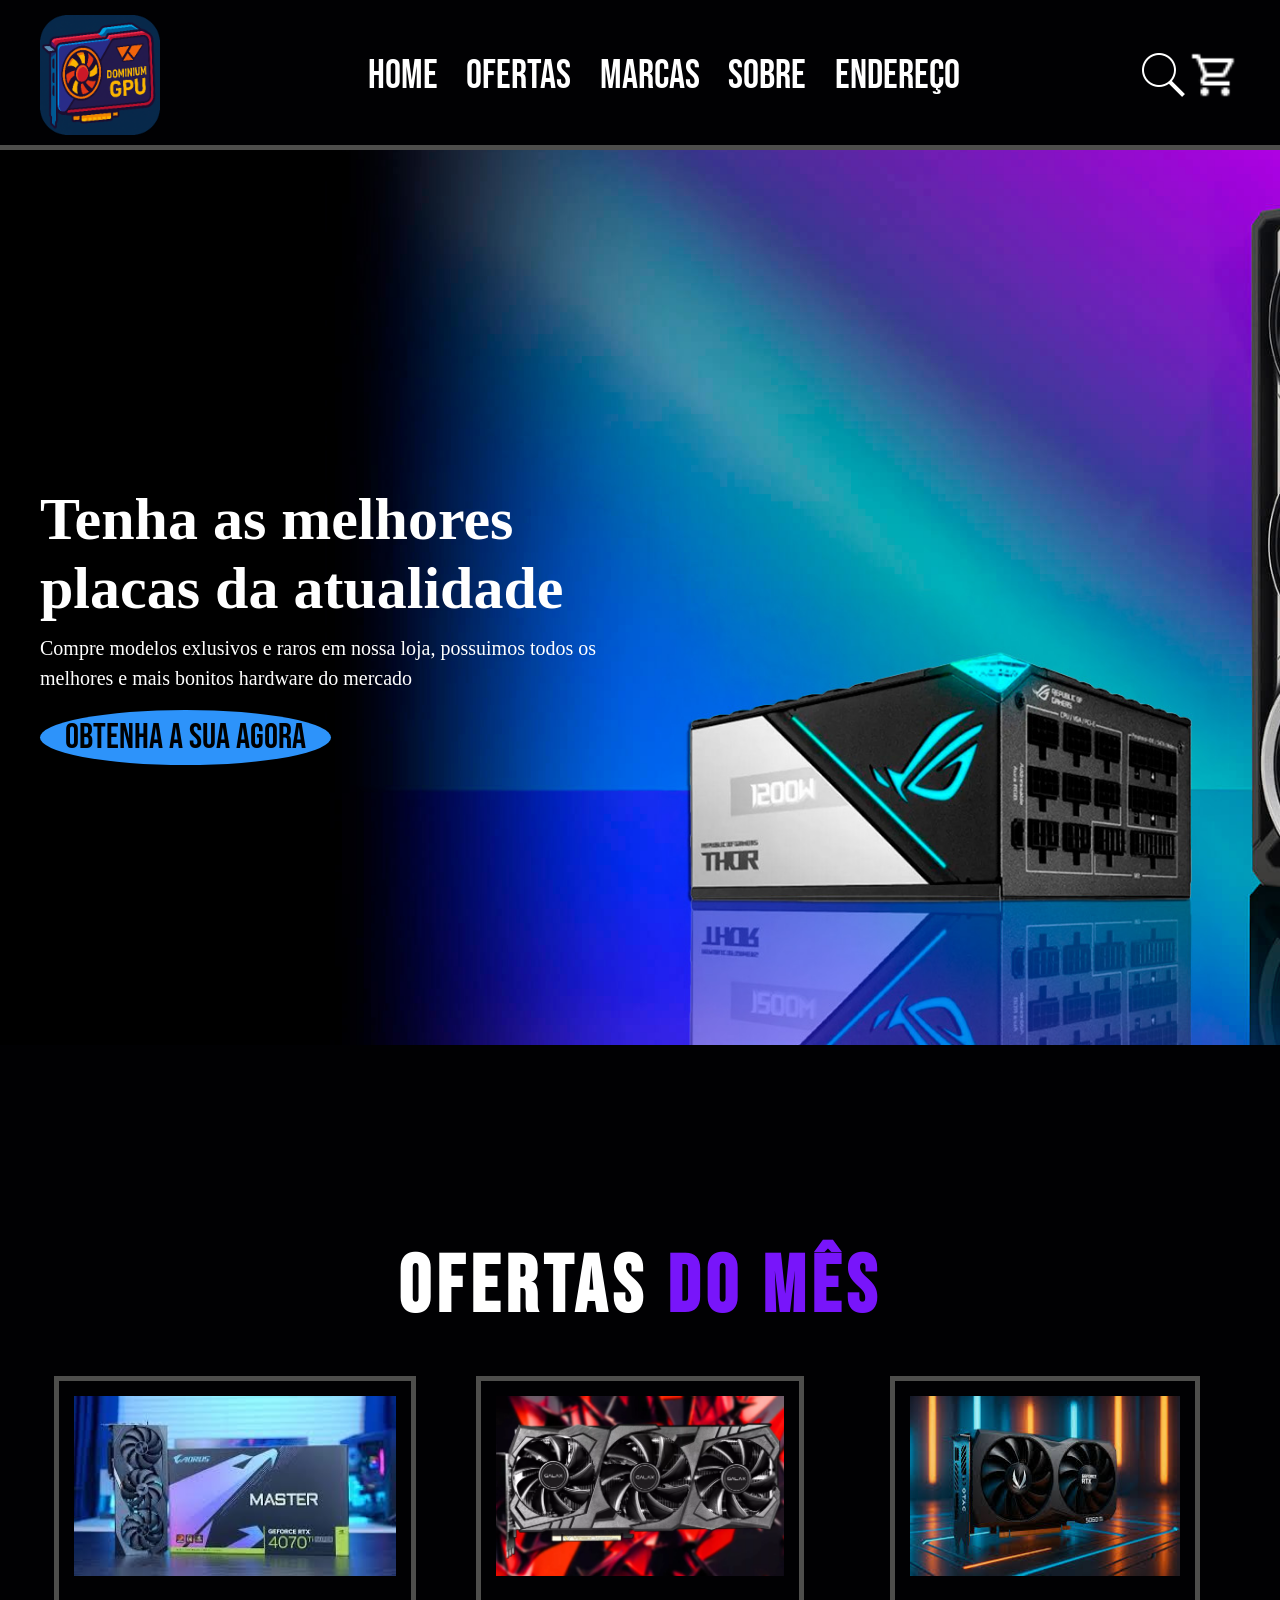
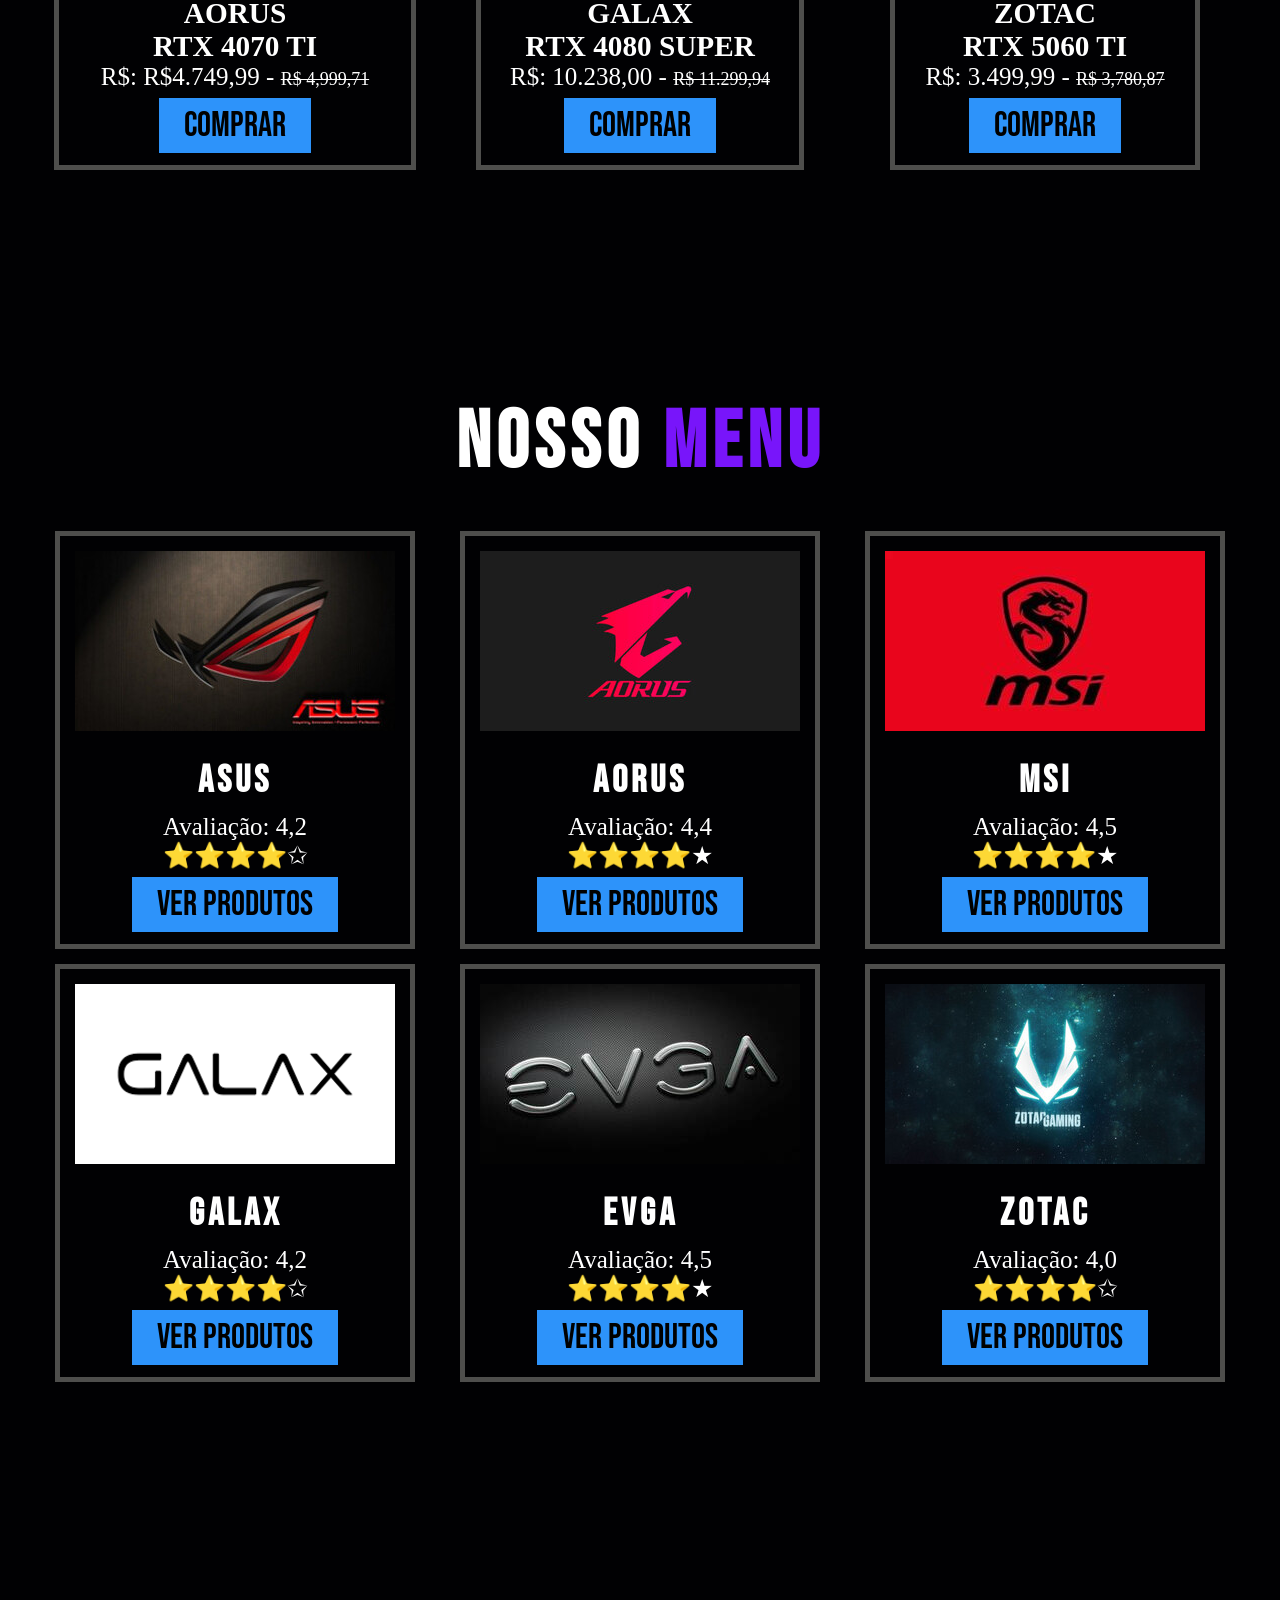
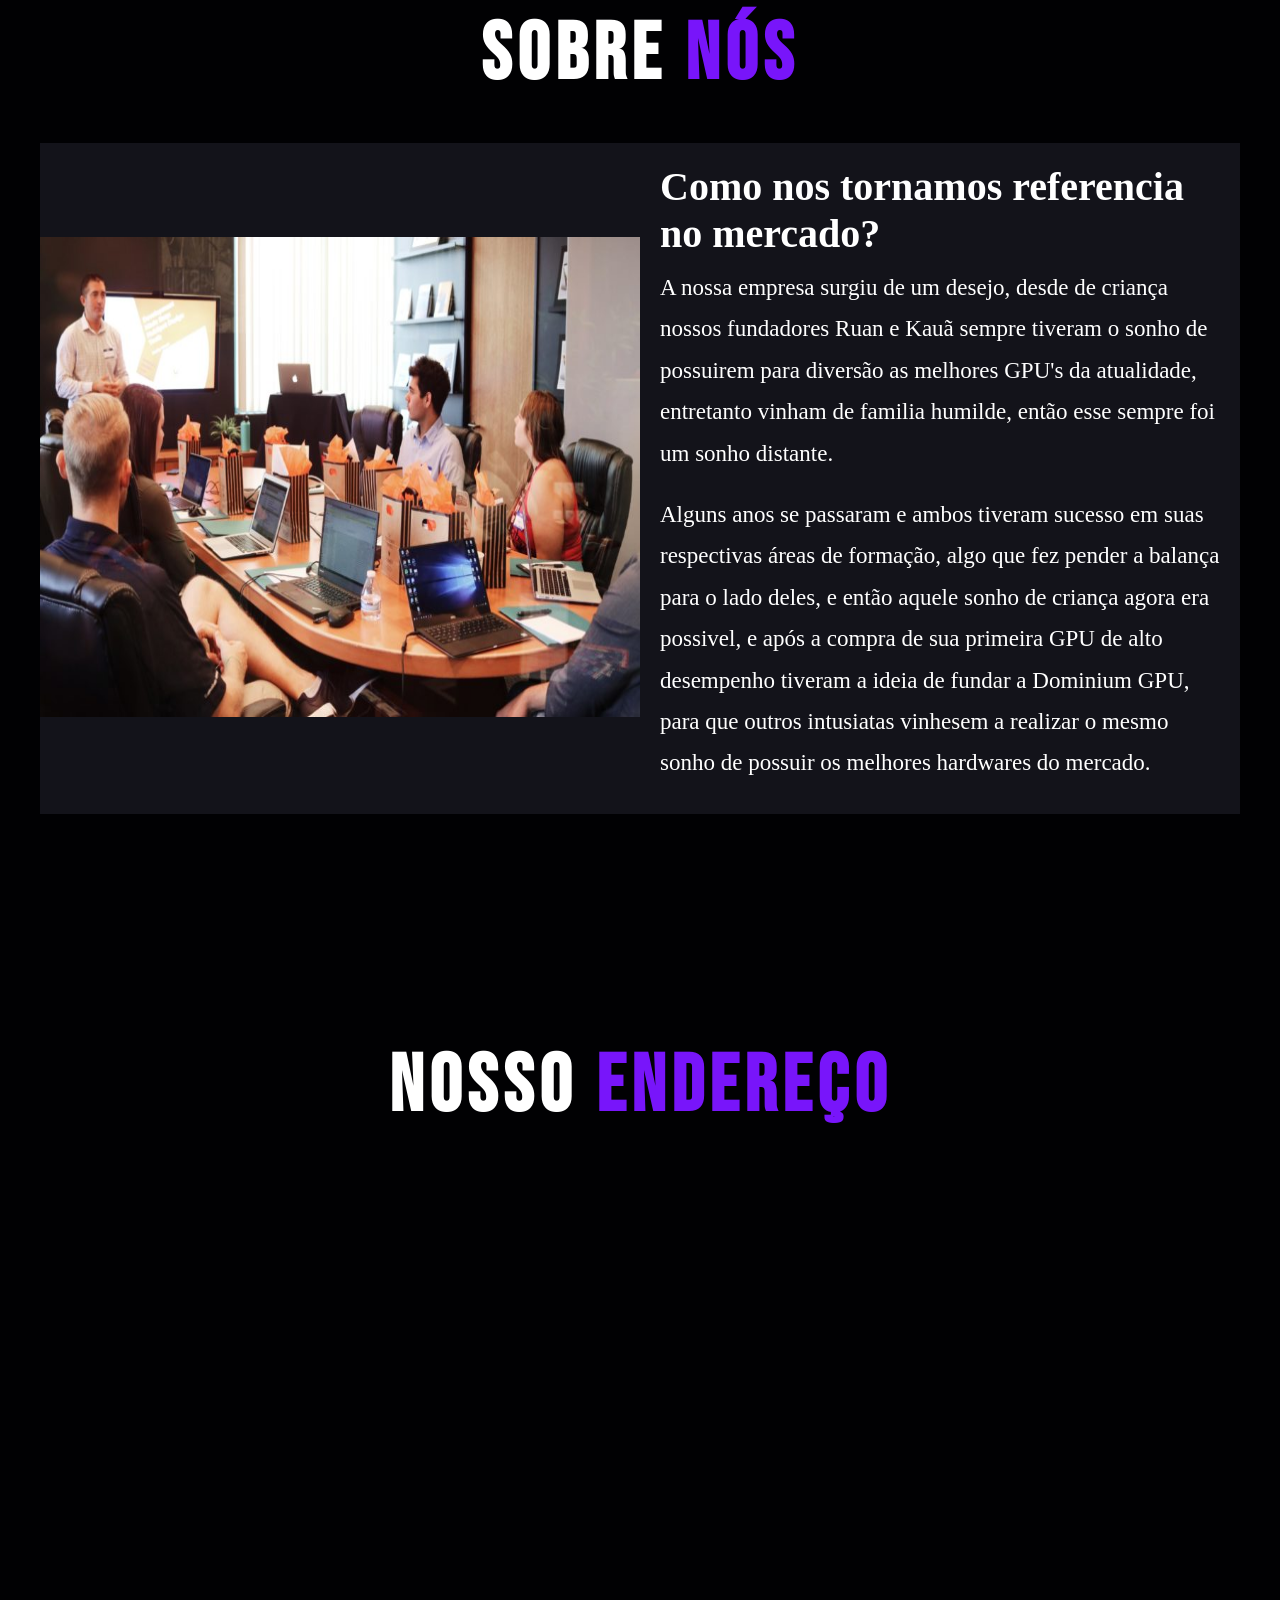
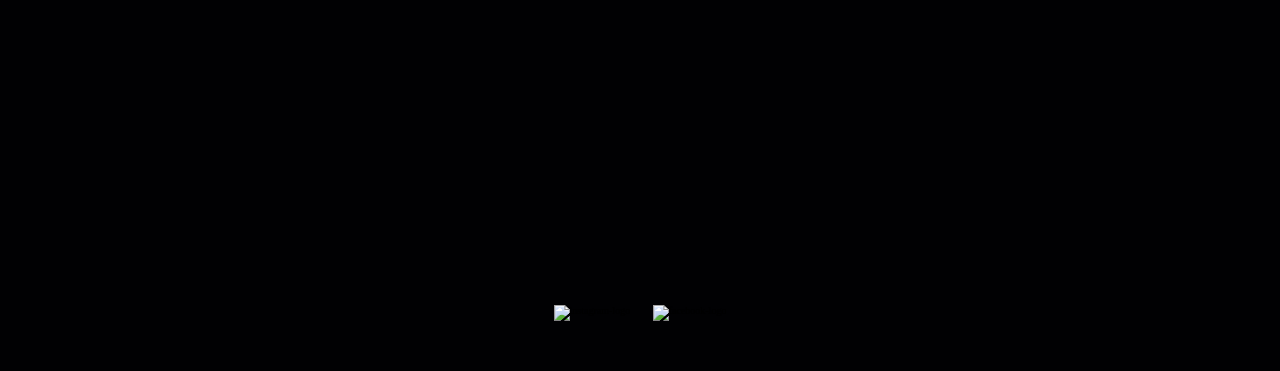
==== index.html @ a66168bb "alteração de index para pag raiz" ====
<!DOCTYPE html>
<html lang="pt-br">
<head>
    <meta charset="UTF-8">
    <meta name="viewport" content="width=device-width, initial-scale=1.0">
    <link rel="shortcut icon" href="logo.icon.png" type="image/x-icon">
    <link rel="preconnect" href="https://fonts.googleapis.com">
    <link rel="preconnect" href="https://fonts.gstatic.com" crossorigin>
    <link href="https://fonts.googleapis.com/css2?family=Bebas+Neue&display=swap" rel="stylesheet">
    <link rel="stylesheet" href="css/style.css">
    <title> Dominium GPU </title>
</head>
<body>
    <header class="header">
        <section>

        <a href="#" class="logo">
            <img src="logo-pag.png" alt="logo">
        </a>

        <nav class="navbarra"> 
            <a href="#">Home</a>
            <a href="#ofertas"> Ofertas</a>
            <a href="#marcas">marcas</a>
            <a href="#about">Sobre</a>
            <a href="#address">Endereço</a>
        </nav>

        <div class="icons">

            <img width="50" height="50" src="lupa.png" alt="cart">
            
            <img width="50" height="50" src="cart.png" alt="cart">

        </div>

        </section>
    </header>

    <div class="home-container">
        <section id="#home">
            <div class="content">
                
                <h3>Tenha as melhores placas da atualidade</h3>
                <p>Compre modelos exlusivos e raros em nossa loja, possuimos todos os melhores e mais bonitos hardware do mercado</p>

                <a href="#" class="btn">OBTENHA A SUA AGORA</a>
                </div>
        
        </section>
    </div>

    <section class="ofertas" id="ofertas">
        <h2 class="title">ofertas<span> do mês</span></h2>

        <div class="box-container">
            <div class="ofertas">
            <img src="css/imagens/Paorus.jpg" alt="">
                <h3>AORUS <p>RTX 4070 TI</p></h3>

                <div class="price">R$: R$4.749,99 - <span> R$ 4,999,71</span> <p></p>
                <a href="#" class="btn-card">Comprar</a>
                </div>
            </div>

            <div class="ofertas">  

            <img src="css/imagens/pgalax-rtx-4080-super-3x.webp" alt="">
                <h3>GALAX<p>RTX 4080 SUPER</p></h3>

                <div class="price">R$: 10.238,00 - <span> R$ 11.299,94</span><p></p>
                <a href="#" class="btn-card"> Comprar</a>
                </div>
            </div>

            <div class="ofertas">

            <img src="css/imagens/p-zotac.jfif" alt="">
                <h3>ZOTAC <p>RTX 5060 TI</p></h3>
                
                <div class="price">R$: 3.499,99 - <span> R$ 3,780,87</span><p></p>
                <a href="#" class="btn-card">Comprar</a>
                </div>
            </div>
        </div>

    </section>

    <section class="menu" id="marcas">
        <h2 class="title"> nosso <span>menu</span></h2>

        <div class="box-container">
            
            <div class="box">

                <img src="css/imagens/asus.jpg" alt="">
                <h3>ASUS</h3>
                
                <div class="stars">Avaliação: 4,2 <p>⭐⭐⭐⭐✩</p>
                <a href="#" class="btn-card">Ver produtos</a>
                </div>

            </div>

         <div class="box">

                <img src="css/imagens/aorus.jpg" alt="">
                <h3>AORUS</h3>
                
                <div class="stars">Avaliação: 4,4 <p>⭐⭐⭐⭐★</p>
                <a href="#" class="btn-card">Ver produtos</a>
                </div>

         </div>

                <div class="box">

                <img src="css/imagens/msi-logo.jpg" alt="">
                <h3>MSI</h3>
                
                <div class="stars">Avaliação: 4,5 <p>⭐⭐⭐⭐★</p>
                <a href="#" class="btn-card">Ver produtos</a>
                </div>

         </div>

         <div class="box">

                <img src="css/imagens/galax.png" alt="">
                <h3>GALAX</h3>
                
                <div class="stars">Avaliação: 4,2 <p>⭐⭐⭐⭐✩</p>
                <a href="#" class="btn-card">Ver produtos</a>
                </div>

         </div>

         <div class="box">

                <img src="css/imagens/evga-logo.jpeg" alt="">
                <h3>EVGA</h3>
                
                <div class="stars">Avaliação: 4,5 <p>⭐⭐⭐⭐★</p>
                <a href="#" class="btn-card">Ver produtos</a>
                </div>

         </div>
        <div class="box-container">
         <div class="box">

                <img src="css/imagens/zotac.jpg" alt="">
                <h3>ZOTAC</h3>
                
                <div class="stars">Avaliação: 4,0 <p>⭐⭐⭐⭐✩</p>
                <a href="#" class="btn-card">Ver produtos</a>
                </div>

         </div>
        
        </div>

        
    </section>

    <section class="about" id="about">
        <h2 class="title">SOBRE <span>NÓS</span></h2>
        <div class="row"> 
            <div class="conteiner-image"> <img src="about.jpg" alt="sobre-nós"></div>
        
            <div class="content">
                <h3> Como nos tornamos referencia no mercado?</h3>
                <P> A nossa empresa surgiu de um desejo, desde de criança nossos fundadores Ruan e Kauã sempre tiveram o sonho de possuirem para diversão as melhores GPU's da atualidade, entretanto vinham de familia humilde, então esse sempre foi um sonho distante.</P>
                <P>Alguns anos se passaram e ambos tiveram sucesso em suas respectivas áreas de formação, algo que fez pender a balança para o lado deles, e então aquele sonho de criança agora era possivel, e após a compra de sua primeira GPU de alto desempenho tiveram a ideia de fundar a Dominium GPU, para que outros intusiatas vinhesem a realizar o mesmo sonho de possuir os melhores hardwares do mercado.</P>
            </div>

        </div>
    </section>

    <section class="address" id="address">
        <h2 class="title">Nosso <span>Endereço</span> </h2>

        <iframe src="https://www.google.com/maps/embed?pb=!1m14!1m12!1m3!1d347.6005454768594!2d-35.90349257700434!3d-7.24398582439372!2m3!1f0!2f0!3f0!3m2!1i1024!2i768!4f13.1!5e0!3m2!1sen!2sbr!4v1760212065466!5m2!1sen!2sbr" width="800" height="650" style="border:0;" allowfullscreen="" loading="lazy" referrerpolicy="no-referrer-when-downgrade"></iframe>

    </section>

    <section class="footer">
        <div class="share">
            <img width="54" height="54" src="https://img.icons8.com/3d-fluency/94/instagram-logo.png" alt="instagram-logo"/>

            <img width="54" height="54" src="https://img.icons8.com/3d-fluency/94/facebook-logo.png" alt="facebook-logo"/>

        </div>

    </section>
</body>
</html>
---- css/style.css ----
:root {
    --main-color: #2d93fa;
    --black: #13131A;
    --bg: #010103;
    --purple: rgb(120, 21, 250);
    --border: 0.5rem solid rgba(255,255,244,0.3);
    font-size: 10px;
    }

* {
    margin: 0;
    padding: 0;
    outline: none;
    border: none;
    text-decoration: none;
    text-transform: initial;
    transition: 0.2s linear;
  }

  body {
    background-color: var(--bg);
    padding-top: 145px;

  }

  section {
    padding: 3rem 2rem;
    margin: 0 auto;
    max-width: 1200px;
  }
  
  .logo img{
   width: 80%;
   height: auto;
  }

  .logo img:hover {
    width: 100%;
  }

  .header{
    position: fixed;
    top: 0;
    left: 0;
    right: 0;
    z-index: 99;
    height: 145px;
    border-bottom: var(--border);
    background-color: var(--bg);
  }

  .header section {
    display: flex;
    align-items: center;
    justify-content: space-between;
    padding-top: 1.5rem;
    padding-bottom: 1.5rem;

  }

.navbarra a {
    margin: 0 1.3rem;
    font-size: 4rem;
    color: #fff;
    font-family: "Bebas Neue", sans-serif;
}

.navbarra a:hover{
    color: var(--main-color);
    border-bottom: 0.5rem solid var(--main-color);
    padding-bottom: 0.1rem;
    font-size: 4.5rem;
}

.icons img:hover {
    margin: 1rem;
    cursor: pointer;
}

.icons img:hover {
    width: 60px;
    height: 60px;
}

.btn {
    background-color: var(--main-color);
    color: #000000;
    padding: 0.6rem 2.5rem;
    font-size: 3.5rem;
    cursor: pointer;
    margin-top: 0.7rem;
    display: inline-block;
    font-family: "Bebas Neue", sans-serif;
    border-radius: 50%;
    animation: pulse 2s infinite ease-in-out;
}

@keyframes pulse {
  0% {
    transform: scale(1);
  }
  70% {
    transform: scale(1.1);
  }
  120% {
    transform: scale(1);
  }
}

.btn-card {
    background-color: var(--main-color);
    color: #000000;
    padding: 0.6rem 2.5rem;
    font-size: 3.5rem;
    cursor: pointer;
    margin-top: 0.7rem;
    margin-bottom: 1.2rem;
    display: inline-block;
    font-family: "Bebas Neue", sans-serif;
}



.btn-card:hover{
  letter-spacing: 0.5rem;
}

.home-container{
    background: url("./imagens/5090-rog.jpg");
    height: 100vh;
    background-position: center;
    background-size: cover;
}

.home-container section{
  display: flex;
  align-items: center;
  min-height: 100vh;
  
}

.content {
  max-width: 60rem;
}

.content h3 { 
  color: #fff;
  font-size: 6rem;
 
}

.content p {
  color: #fff;
  font-size: 2rem;
  line-height: 1.5;
  padding: 1rem 0;
}

.title {
  
padding-top: 145px;
  font-size: 8rem;
  color: #fff;
  text-align: center;
  text-transform: uppercase;
  margin-bottom: 4rem;
  margin-top: 2rem;
  font-family: "Bebas Neue", sans-serif;
  letter-spacing: 0.6rem;
}

.title span {
  color: var(--purple);
  text-transform: uppercase;
  font-family: "Bebas Neue", sans-serif;
}

.about .row{
  display: flex;
  align-items: center;
  background-color: var(--black);
  gap: 1,5rem;
}

.about img {
  width: 600px;
  height: 480px;
}

.about .row .content{
  padding: 2rem;
}

.about .row .content h3{ 
  font-size: 4rem;
  color: #fff;
}

.about .row .content p{ 
  font-size: 2.3rem;
  color: #fff;
  padding: 1rem 0;
  line-height: 1.8;
}

.menu .box-container {
  display: grid;
  grid-template-columns: repeat(auto-fit, minmax(30rem, 1fr ));
  gap: 1.5rem;
}

.menu .box-container .box {
  height: 18rem;
  width: 120;
  object-fit: contain;
  height: auto;
  display: block;
  margin: 0 auto;
  border: var(--border);
  text-align: center;
  cursor: pointer;
}

.menu .box-container .box:hover {
  background-color: var(--purple)
}

.menu .box-container .box img {
  height: 18rem;
  margin: 1.5rem;

}

.menu .box-container .box h3 {
  color: #fff;
  font-size: 3.8rem;
  padding: 1rem 0;
  font-family: "Bebas Neue", sans-serif;
  letter-spacing: 0.4rem;
}

.menu .box-container .box .stars { 
  color: #fff;
  font-size: 2.5rem ; 
}

.ofertas .box-container {
  display: grid;
  grid-template-columns: repeat(auto-fit, minmax(30rem, 1fr ));
  gap: 1.5rem;
}

.ofertas .box-container .ofertas {
  height: 18rem;
  width: 120;
  object-fit: contain;
  height: auto;
  display: block;
  margin: 0 auto;
  border: var(--border);
  text-align: center;
  color: #fff;
  font-size: 2.5rem ;
  cursor: pointer;
}

.ofertas .box-container .ofertas:hover{
  background-color: var(--purple);
}

.ofertas .box-container .ofertas img {
  height: 18rem;
  margin: 1.5rem;
}

.ofertas .box-container .price {
   color: #fff;
  font-size: 2.5rem ; 
}

.ofertas .box-container .price span {
  font-size: 1.8rem ;
  text-decoration: line-through;
  font-weight:lighter ;
}

.address {
  display: flex;
  align-items: center;
  flex-direction: column;
}

.footer {
   text-align: center;
   align-items: center;
}

.footer .share {
  padding: 1rem;
}

.footer .share img {
  margin: 0.3;
  border: radius 50%;
  padding: 1rem;
}

.footer .share img:hover {
    cursor: pointer;
    background-color: var(--purple);
}
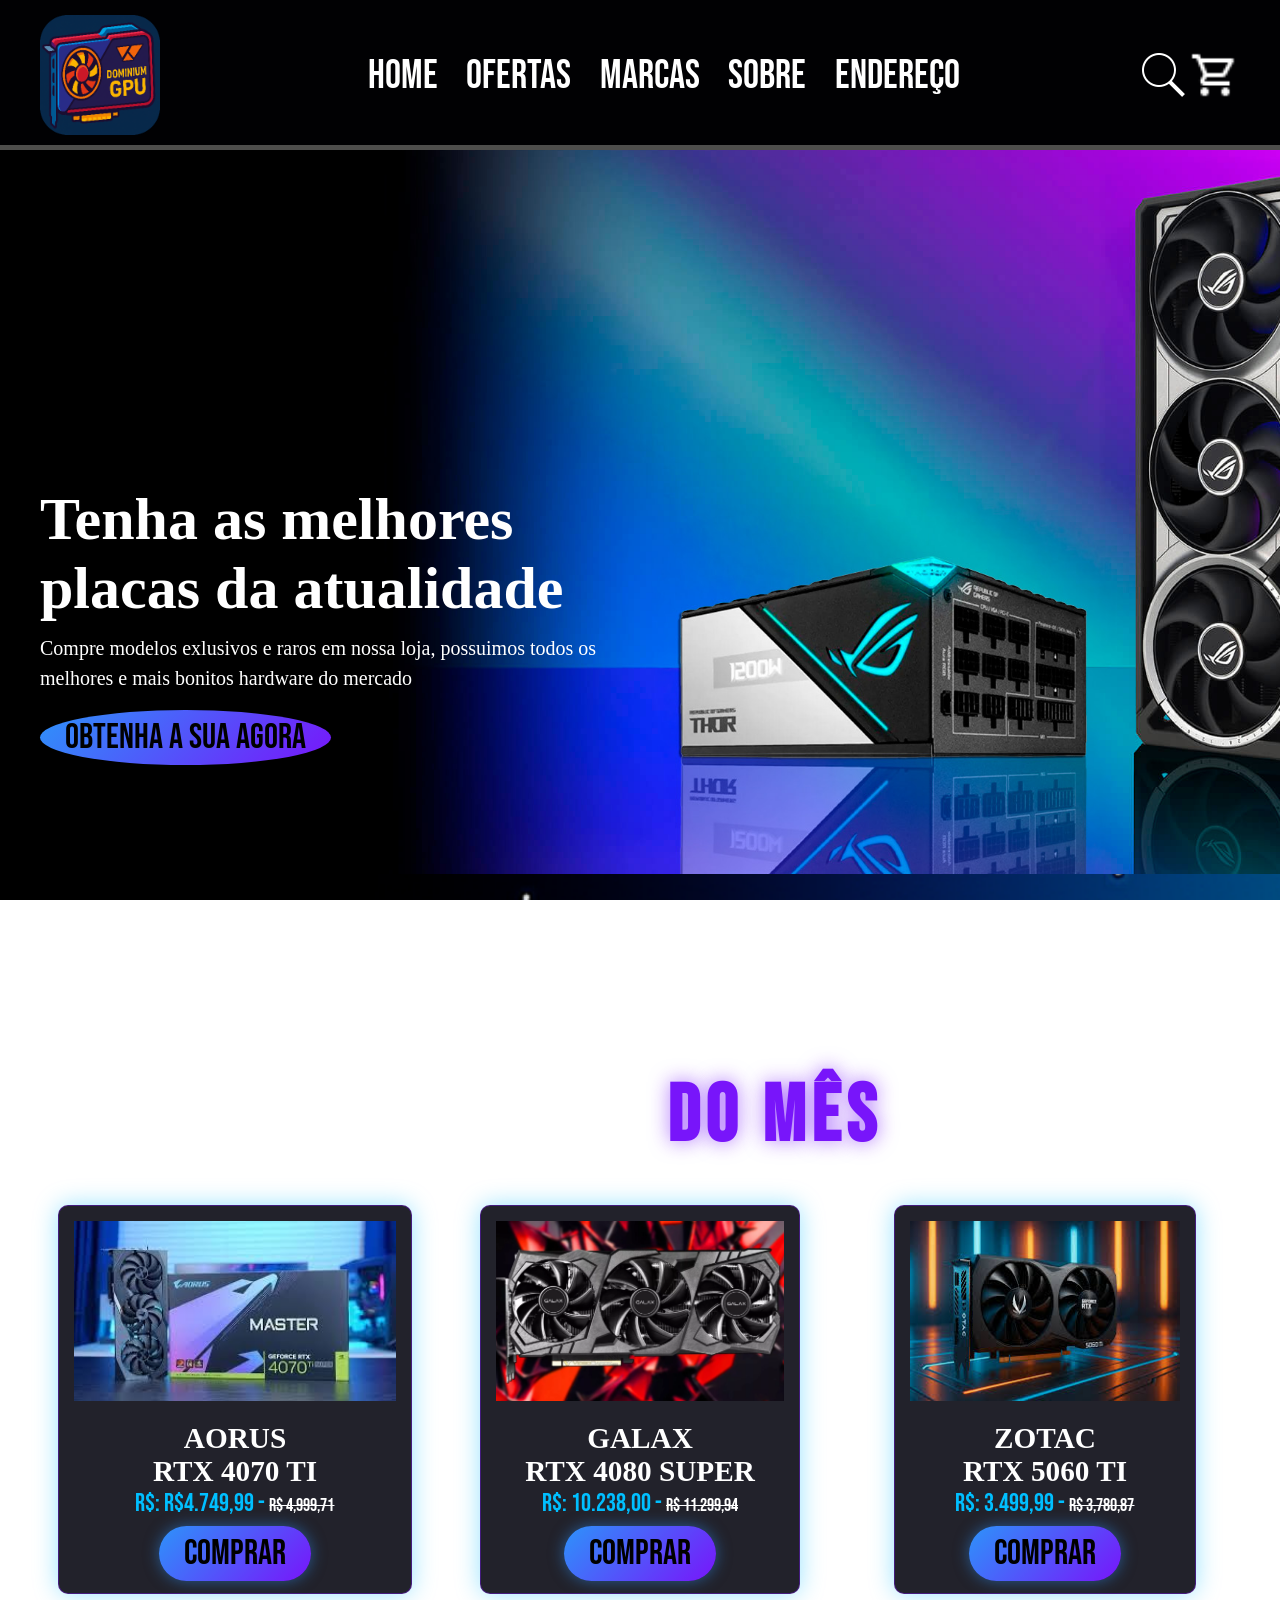
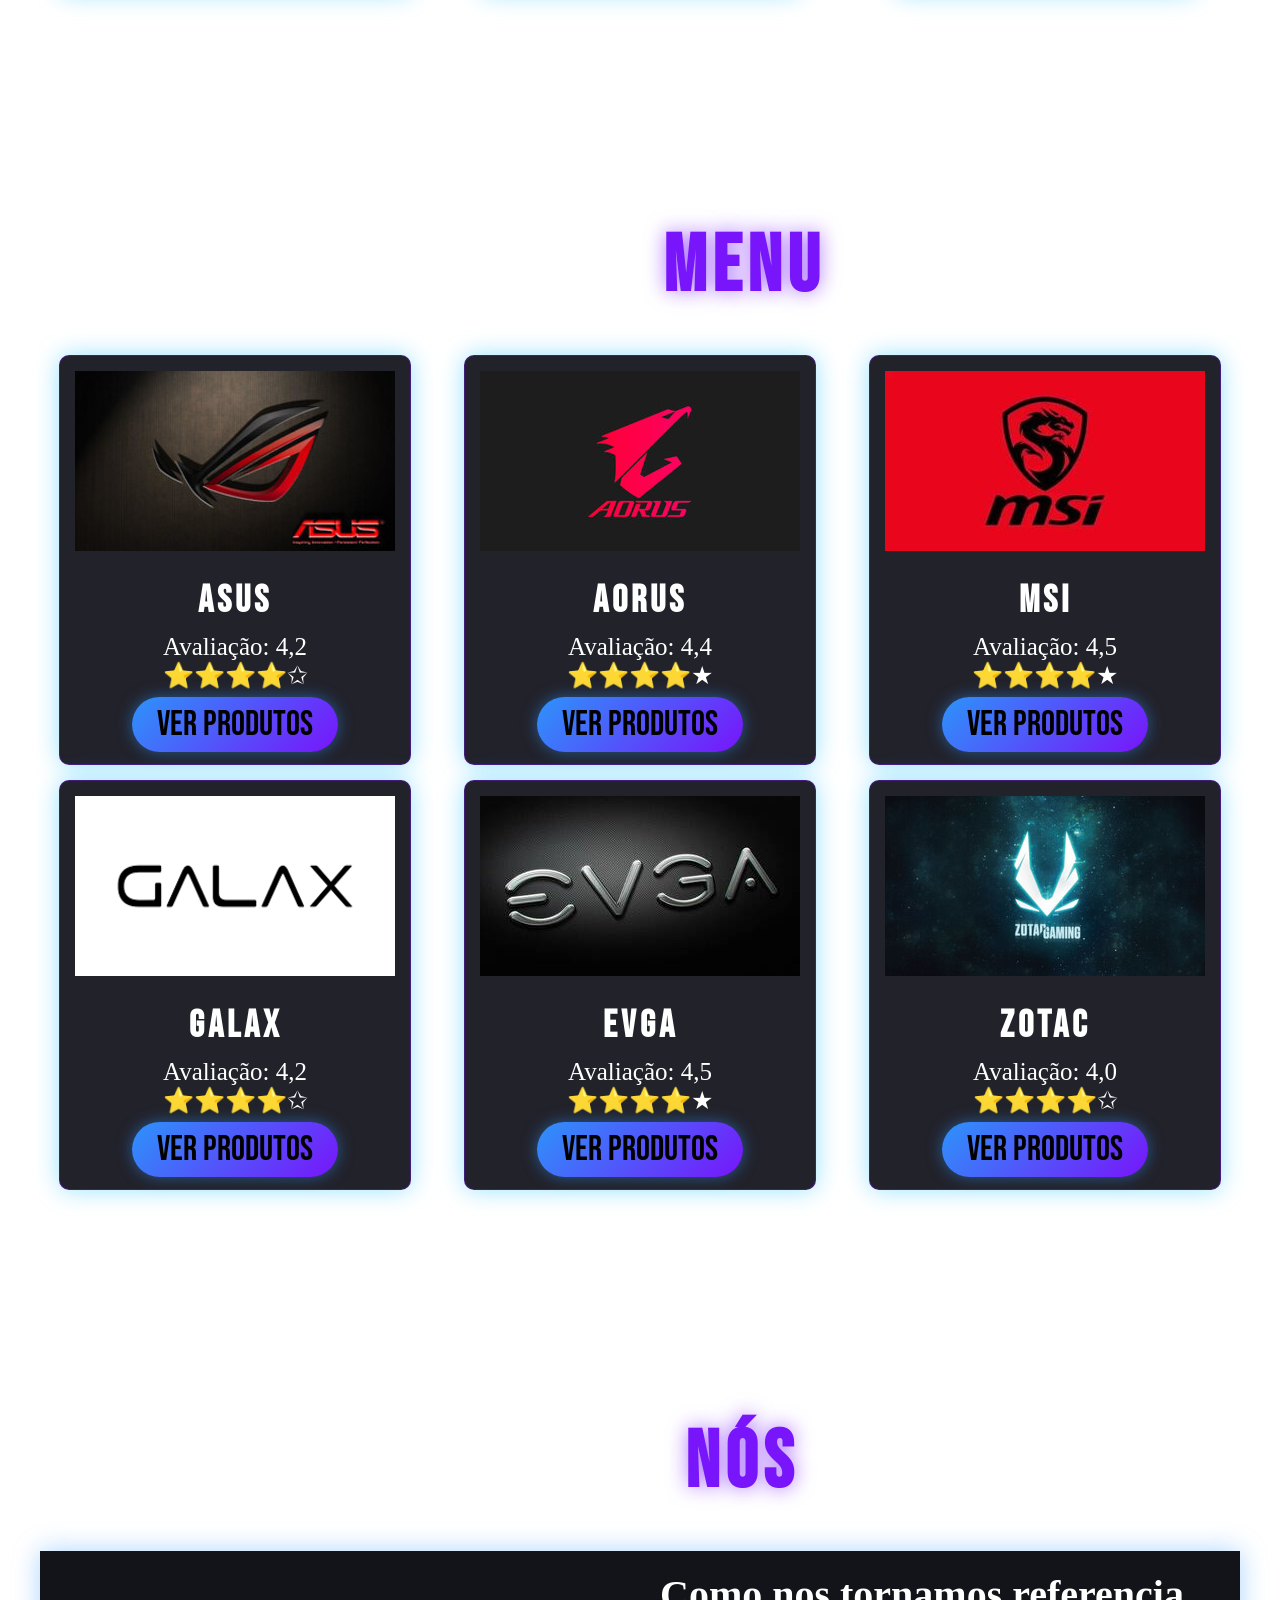
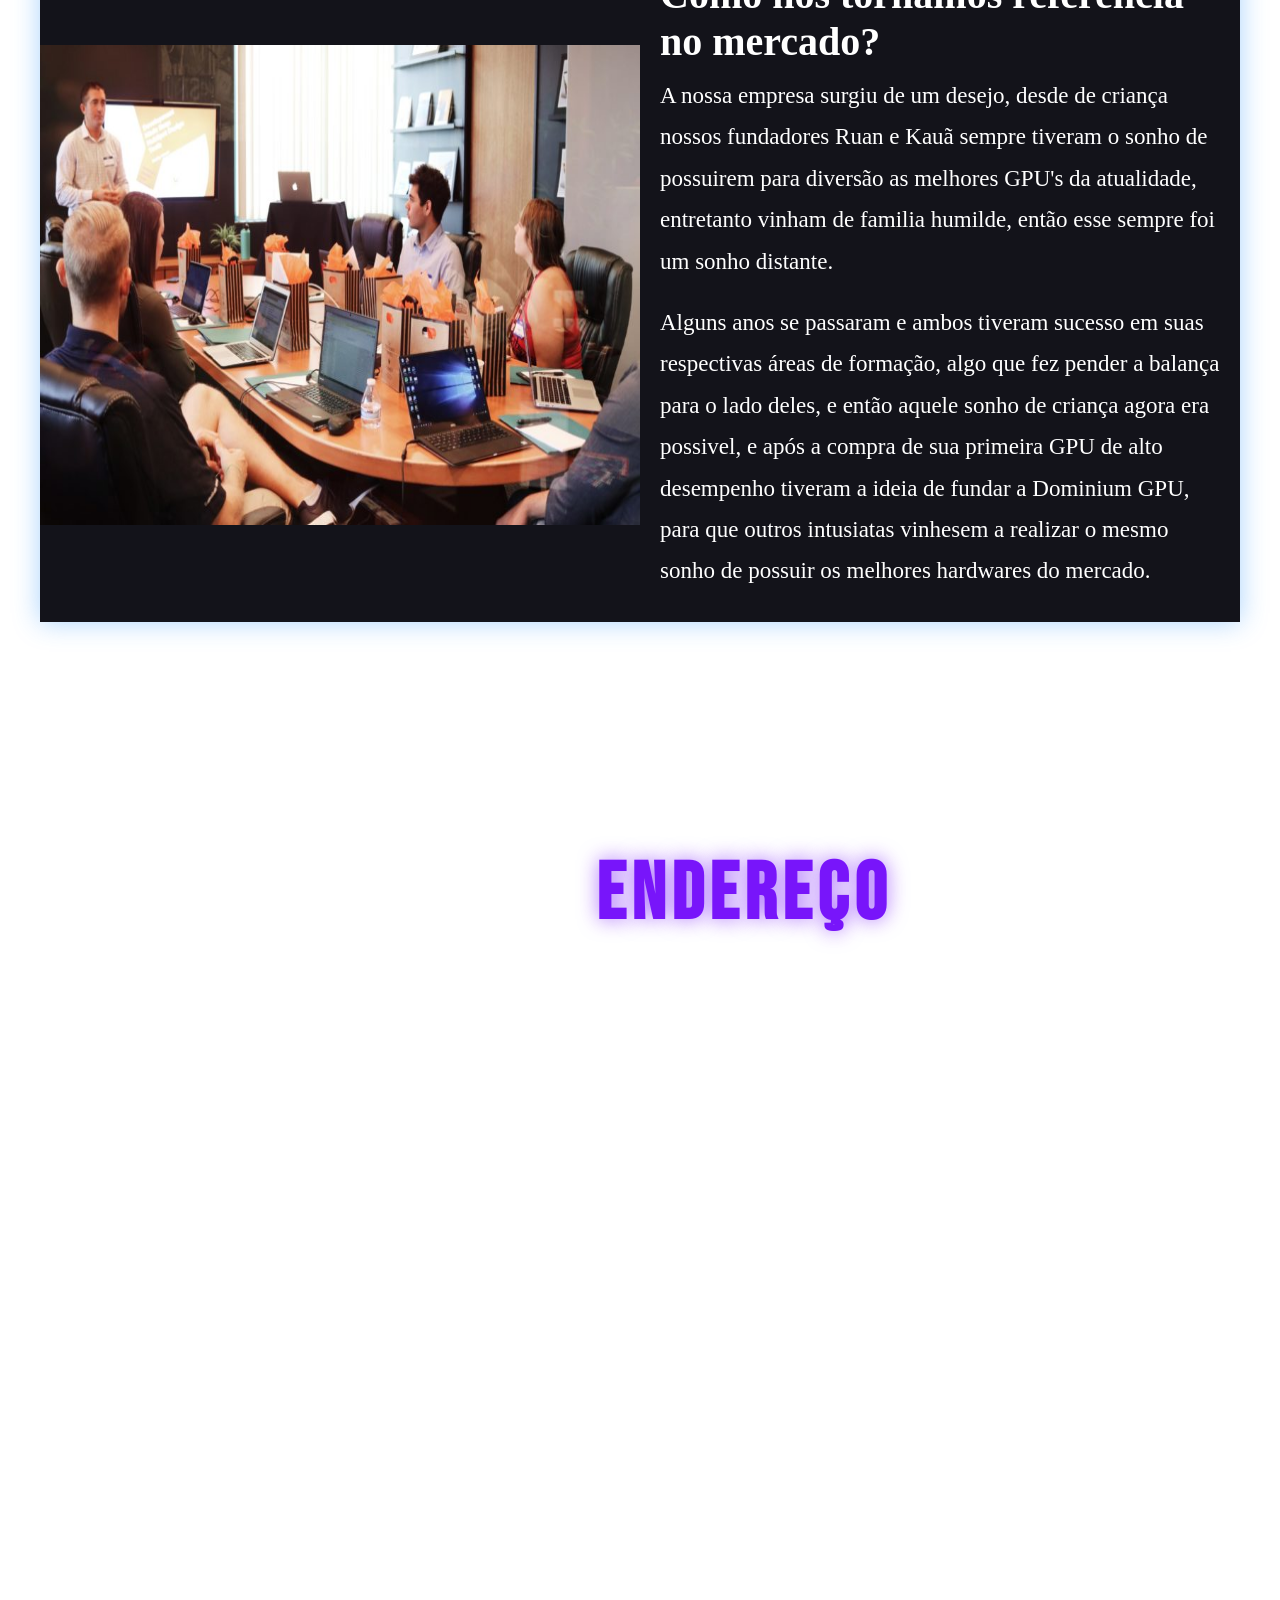
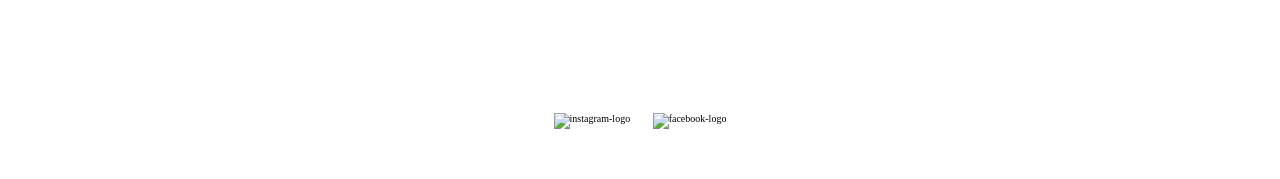
==== commit 14e4f7f1: "melhoria no designer Atualização e melhorias no designer do site, suavização de cores, adicionado mo" ====
--- a/index.html
+++ b/index.html
@@ -11,6 +11,7 @@
     <title> Dominium GPU </title>
 </head>
 <body>
+
     <header class="header">
         <section>
 
@@ -28,9 +29,9 @@
 
         <div class="icons">
 
-            <img width="50" height="50" src="lupa.png" alt="cart">
+            <img width="50" height="50" src="lupa.png" alt="Lupa">
             
-            <img width="50" height="50" src="cart.png" alt="cart">
+            <img width="50" height="50" src="cart.png" alt="Carrinho">
 
         </div>
 
@@ -55,31 +56,31 @@
 
         <div class="box-container">
             <div class="ofertas">
-            <img src="css/imagens/Paorus.jpg" alt="">
+            <img src="css/imagens/Paorus.jpg" alt="Placa de video RTX AORUS 4070 TI">
                 <h3>AORUS <p>RTX 4070 TI</p></h3>
 
                 <div class="price">R$: R$4.749,99 - <span> R$ 4,999,71</span> <p></p>
-                <a href="#" class="btn-card">Comprar</a>
+                <a href="" class="btn-card">Comprar</a>
                 </div>
             </div>
 
             <div class="ofertas">  
 
-            <img src="css/imagens/pgalax-rtx-4080-super-3x.webp" alt="">
+            <img src="css/imagens/pgalax-rtx-4080-super-3x.webp" alt="Placa de video RTX GALAX 4080 SUPER">
                 <h3>GALAX<p>RTX 4080 SUPER</p></h3>
 
                 <div class="price">R$: 10.238,00 - <span> R$ 11.299,94</span><p></p>
-                <a href="#" class="btn-card"> Comprar</a>
+                <a href="" class="btn-card"> Comprar</a>
                 </div>
             </div>
 
             <div class="ofertas">
 
-            <img src="css/imagens/p-zotac.jfif" alt="">
+            <img src="css/imagens/p-zotac.jfif" alt="Placa de video ZOTAC RTX 5060 TI">
                 <h3>ZOTAC <p>RTX 5060 TI</p></h3>
                 
                 <div class="price">R$: 3.499,99 - <span> R$ 3,780,87</span><p></p>
-                <a href="#" class="btn-card">Comprar</a>
+                <a href="" class="btn-card">Comprar</a>
                 </div>
             </div>
         </div>
@@ -93,66 +94,66 @@
             
             <div class="box">
 
-                <img src="css/imagens/asus.jpg" alt="">
+                <img src="css/imagens/asus.jpg" alt="Imagem da Marca ASUS">
                 <h3>ASUS</h3>
                 
                 <div class="stars">Avaliação: 4,2 <p>⭐⭐⭐⭐✩</p>
-                <a href="#" class="btn-card">Ver produtos</a>
+                <a href="" class="btn-card">Ver produtos</a>
                 </div>
 
             </div>
 
          <div class="box">
 
-                <img src="css/imagens/aorus.jpg" alt="">
+                <img src="css/imagens/aorus.jpg" alt="Imagem da Marca AORUS">
                 <h3>AORUS</h3>
                 
                 <div class="stars">Avaliação: 4,4 <p>⭐⭐⭐⭐★</p>
-                <a href="#" class="btn-card">Ver produtos</a>
+                <a href="" class="btn-card">Ver produtos</a>
                 </div>
 
          </div>
 
                 <div class="box">
 
-                <img src="css/imagens/msi-logo.jpg" alt="">
+                <img src="css/imagens/msi-logo.jpg" alt="Imagem da Marca MSI">
                 <h3>MSI</h3>
                 
                 <div class="stars">Avaliação: 4,5 <p>⭐⭐⭐⭐★</p>
-                <a href="#" class="btn-card">Ver produtos</a>
+                <a href="" class="btn-card">Ver produtos</a>
                 </div>
 
          </div>
 
          <div class="box">
 
-                <img src="css/imagens/galax.png" alt="">
+                <img src="css/imagens/galax.png" alt="Imagem da Marca GALAX">
                 <h3>GALAX</h3>
                 
                 <div class="stars">Avaliação: 4,2 <p>⭐⭐⭐⭐✩</p>
-                <a href="#" class="btn-card">Ver produtos</a>
+                <a href="" class="btn-card">Ver produtos</a>
                 </div>
 
          </div>
 
          <div class="box">
 
-                <img src="css/imagens/evga-logo.jpeg" alt="">
+                <img src="css/imagens/evga-logo.jpeg" alt="Imagem da Marca EVGA">
                 <h3>EVGA</h3>
                 
                 <div class="stars">Avaliação: 4,5 <p>⭐⭐⭐⭐★</p>
-                <a href="#" class="btn-card">Ver produtos</a>
+                <a href="" class="btn-card">Ver produtos</a>
                 </div>
 
          </div>
         <div class="box-container">
          <div class="box">
 
-                <img src="css/imagens/zotac.jpg" alt="">
+                <img src="css/imagens/zotac.jpg" alt="Imagem da Marca ZOTAC">
                 <h3>ZOTAC</h3>
                 
                 <div class="stars">Avaliação: 4,0 <p>⭐⭐⭐⭐✩</p>
-                <a href="#" class="btn-card">Ver produtos</a>
+                <a href="" class="btn-card">Ver produtos</a>
                 </div>
 
          </div>
--- a/css/style.css
+++ b/css/style.css
@@ -18,9 +18,14 @@
   }
 
   body {
-    background-color: var(--bg);
-    padding-top: 145px;
-
+  background-image: url(imagens/Galaxia\ backg.png);
+  background-repeat: no-repeat;
+  background-size: cover;
+  background-position: center center;
+  background-attachment: fixed;
+  padding-top: 145px;
+  position: relative;
+  overflow-x: hidden;
   }
 
   section {
@@ -65,7 +70,7 @@
     font-family: "Bebas Neue", sans-serif;
 }
 
-.navbarra a:hover{
+.navbarra a:hover {
     color: var(--main-color);
     border-bottom: 0.5rem solid var(--main-color);
     padding-bottom: 0.1rem;
@@ -83,7 +88,7 @@
 }
 
 .btn {
-    background-color: var(--main-color);
+    background: linear-gradient(135deg, var(--main-color), var(--purple));
     color: #000000;
     padding: 0.6rem 2.5rem;
     font-size: 3.5rem;
@@ -92,7 +97,7 @@
     display: inline-block;
     font-family: "Bebas Neue", sans-serif;
     border-radius: 50%;
-    animation: pulse 2s infinite ease-in-out;
+    animation: pulse 2s infinite ease-in-out
 }
 
 @keyframes pulse {
@@ -108,7 +113,6 @@
 }
 
 .btn-card {
-    background-color: var(--main-color);
     color: #000000;
     padding: 0.6rem 2.5rem;
     font-size: 3.5rem;
@@ -117,26 +121,35 @@
     margin-bottom: 1.2rem;
     display: inline-block;
     font-family: "Bebas Neue", sans-serif;
-}
-
-
-
-.btn-card:hover{
-  letter-spacing: 0.5rem;
-}
-
-.home-container{
-    background: url("./imagens/5090-rog.jpg");
-    height: 100vh;
+    background: linear-gradient(135deg, var(--main-color), var(--purple));
+    border-radius: 3rem;
+    box-shadow: 0 0 15px rgba(45,147,250,0.5); 
+    transition: all 0.3s ease;
+}
+
+
+
+.btn-card:hover {
+  letter-spacing: 0.2rem;
+}
+
+.home-container {
+    background: url("./imagens/5090-rog.jpg") center/cover no-repeat;
+    height: 81vh;
     background-position: center;
     background-size: cover;
-}
-
-.home-container section{
+    animation: zoomIn 6s ease-in-out infinite alternate;
+}
+
+@keyframes zoomIn {
+  from { background-size: 100%; }
+  to { background-size: 110%; }
+}
+
+.home-container section {
   display: flex;
   align-items: center;
   min-height: 100vh;
-  
 }
 
 .content {
@@ -157,7 +170,6 @@
 }
 
 .title {
-  
 padding-top: 145px;
   font-size: 8rem;
   color: #fff;
@@ -173,13 +185,15 @@
   color: var(--purple);
   text-transform: uppercase;
   font-family: "Bebas Neue", sans-serif;
-}
-
-.about .row{
+  text-shadow: 0 0 20px rgba(120,21,250,0.6);
+}
+
+.about .row {
   display: flex;
   align-items: center;
   background-color: var(--black);
   gap: 1,5rem;
+  box-shadow: 0 0 25px rgba(45,147,250,0.4);
 }
 
 .about img {
@@ -187,16 +201,16 @@
   height: 480px;
 }
 
-.about .row .content{
+.about .row .content {
   padding: 2rem;
 }
 
-.about .row .content h3{ 
+.about .row .content h3 { 
   font-size: 4rem;
   color: #fff;
 }
 
-.about .row .content p{ 
+.about .row .content p { 
   font-size: 2.3rem;
   color: #fff;
   padding: 1rem 0;
@@ -216,13 +230,19 @@
   height: auto;
   display: block;
   margin: 0 auto;
-  border: var(--border);
   text-align: center;
   cursor: pointer;
+  background: rgba(10,10,20,0.9);        
+  border: 1px solid rgba(120,21,250,0.4); 
+  box-shadow: 0 0 25px rgba(1, 187, 255, 0.4);
+  border-radius: 1rem;                     
+  transition: all 0.4s ease;
 }
 
 .menu .box-container .box:hover {
-  background-color: var(--purple)
+  background: rgba(30,10,50,0.95);
+  transform: translateY(-10px) scale(1.05);
+  box-shadow: 0 0 40px rgba(120,21,250,0.6); 
 }
 
 .menu .box-container .box img {
@@ -257,15 +277,21 @@
   height: auto;
   display: block;
   margin: 0 auto;
-  border: var(--border);
   text-align: center;
   color: #fff;
   font-size: 2.5rem ;
   cursor: pointer;
-}
-
-.ofertas .box-container .ofertas:hover{
-  background-color: var(--purple);
+  background: rgba(10,10,20,0.9);        
+  border: 1px solid rgba(120,21,250,0.4); 
+  box-shadow: 0 0 25px rgba(1, 187, 255, 0.4);
+  border-radius: 1rem;                     
+  transition: all 0.4s ease;
+}
+
+.ofertas .box-container .ofertas:hover {
+  background: rgba(30,10,50,0.95);
+  transform: translateY(-10px) scale(1.05);
+  box-shadow: 0 0 40px rgba(120,21,250,0.6); 
 }
 
 .ofertas .box-container .ofertas img {
@@ -274,11 +300,13 @@
 }
 
 .ofertas .box-container .price {
-   color: #fff;
+   color: #00bfff;
   font-size: 2.5rem ; 
+  font-family: "Bebas Neue", sans-serif;
 }
 
 .ofertas .box-container .price span {
+  color: #fff;
   font-size: 1.8rem ;
   text-decoration: line-through;
   font-weight:lighter ;
@@ -307,5 +335,4 @@
 
 .footer .share img:hover {
     cursor: pointer;
-    background-color: var(--purple);
-}
+}
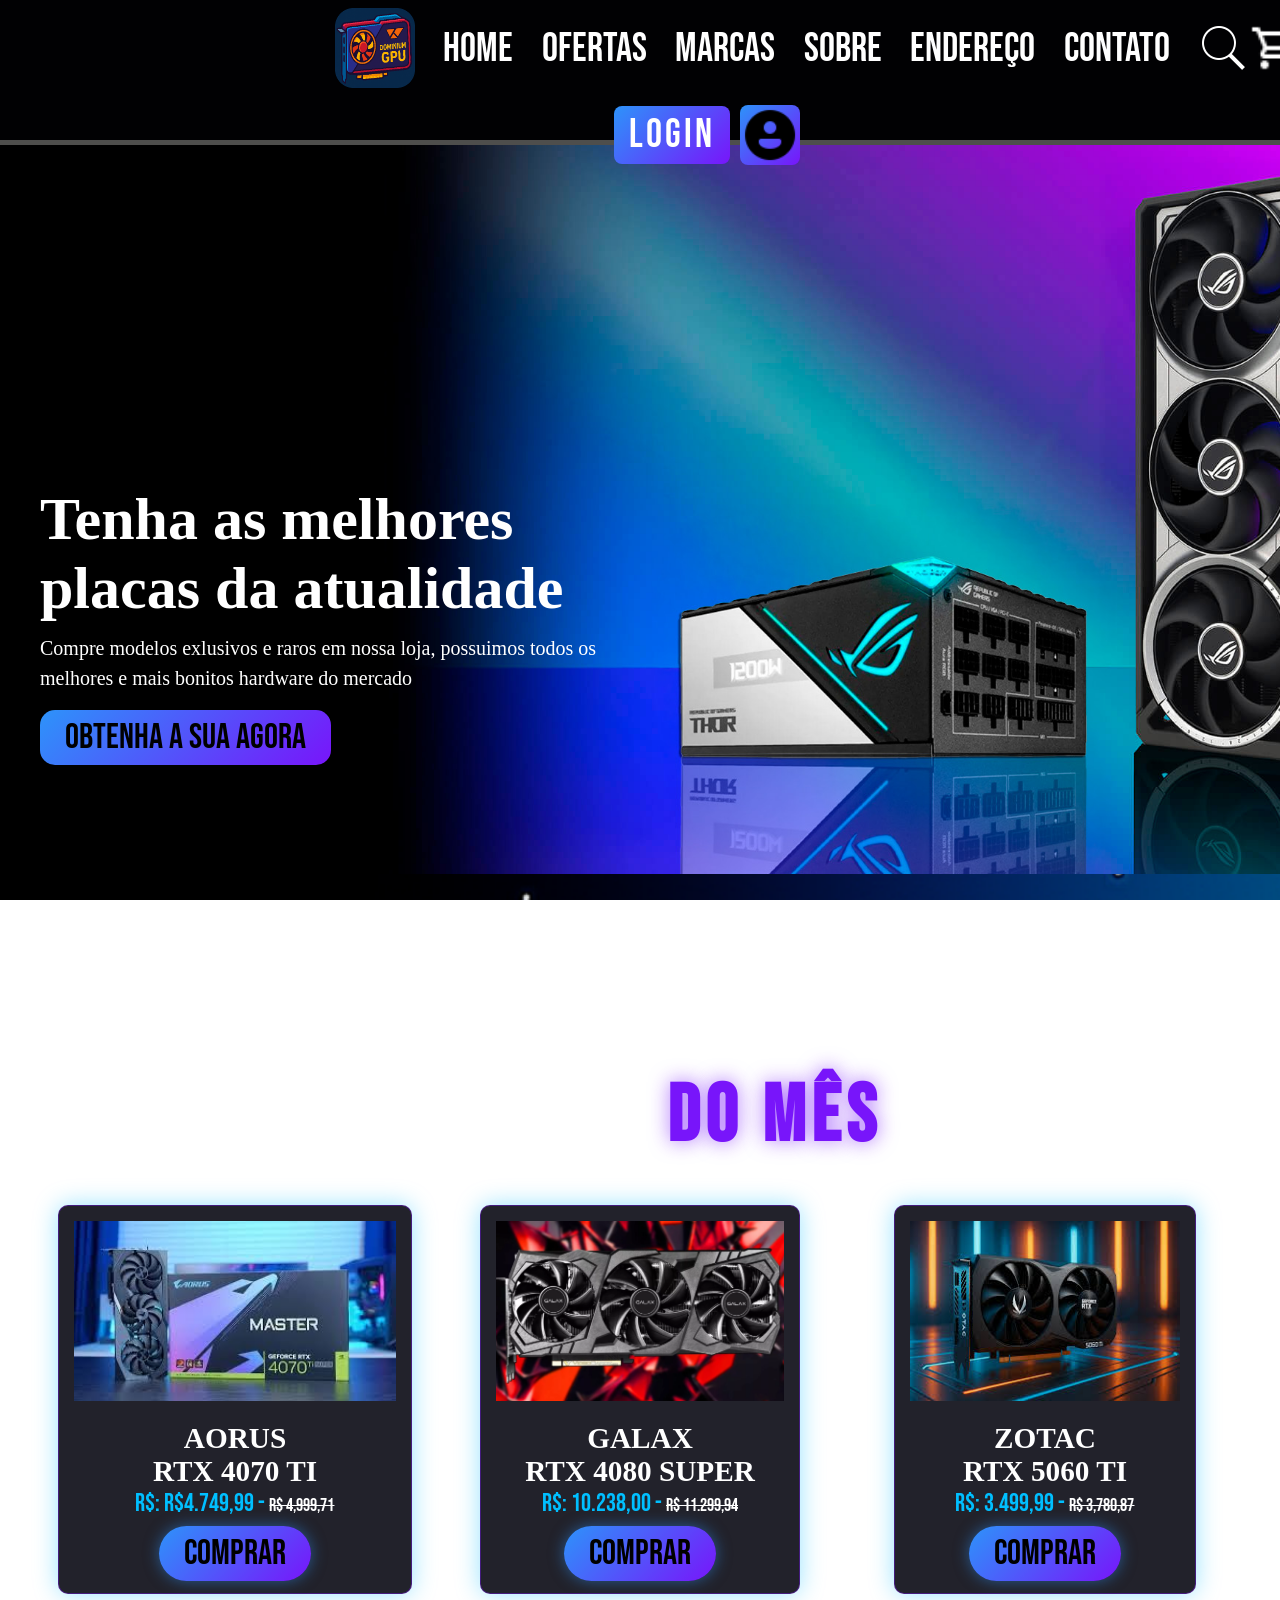
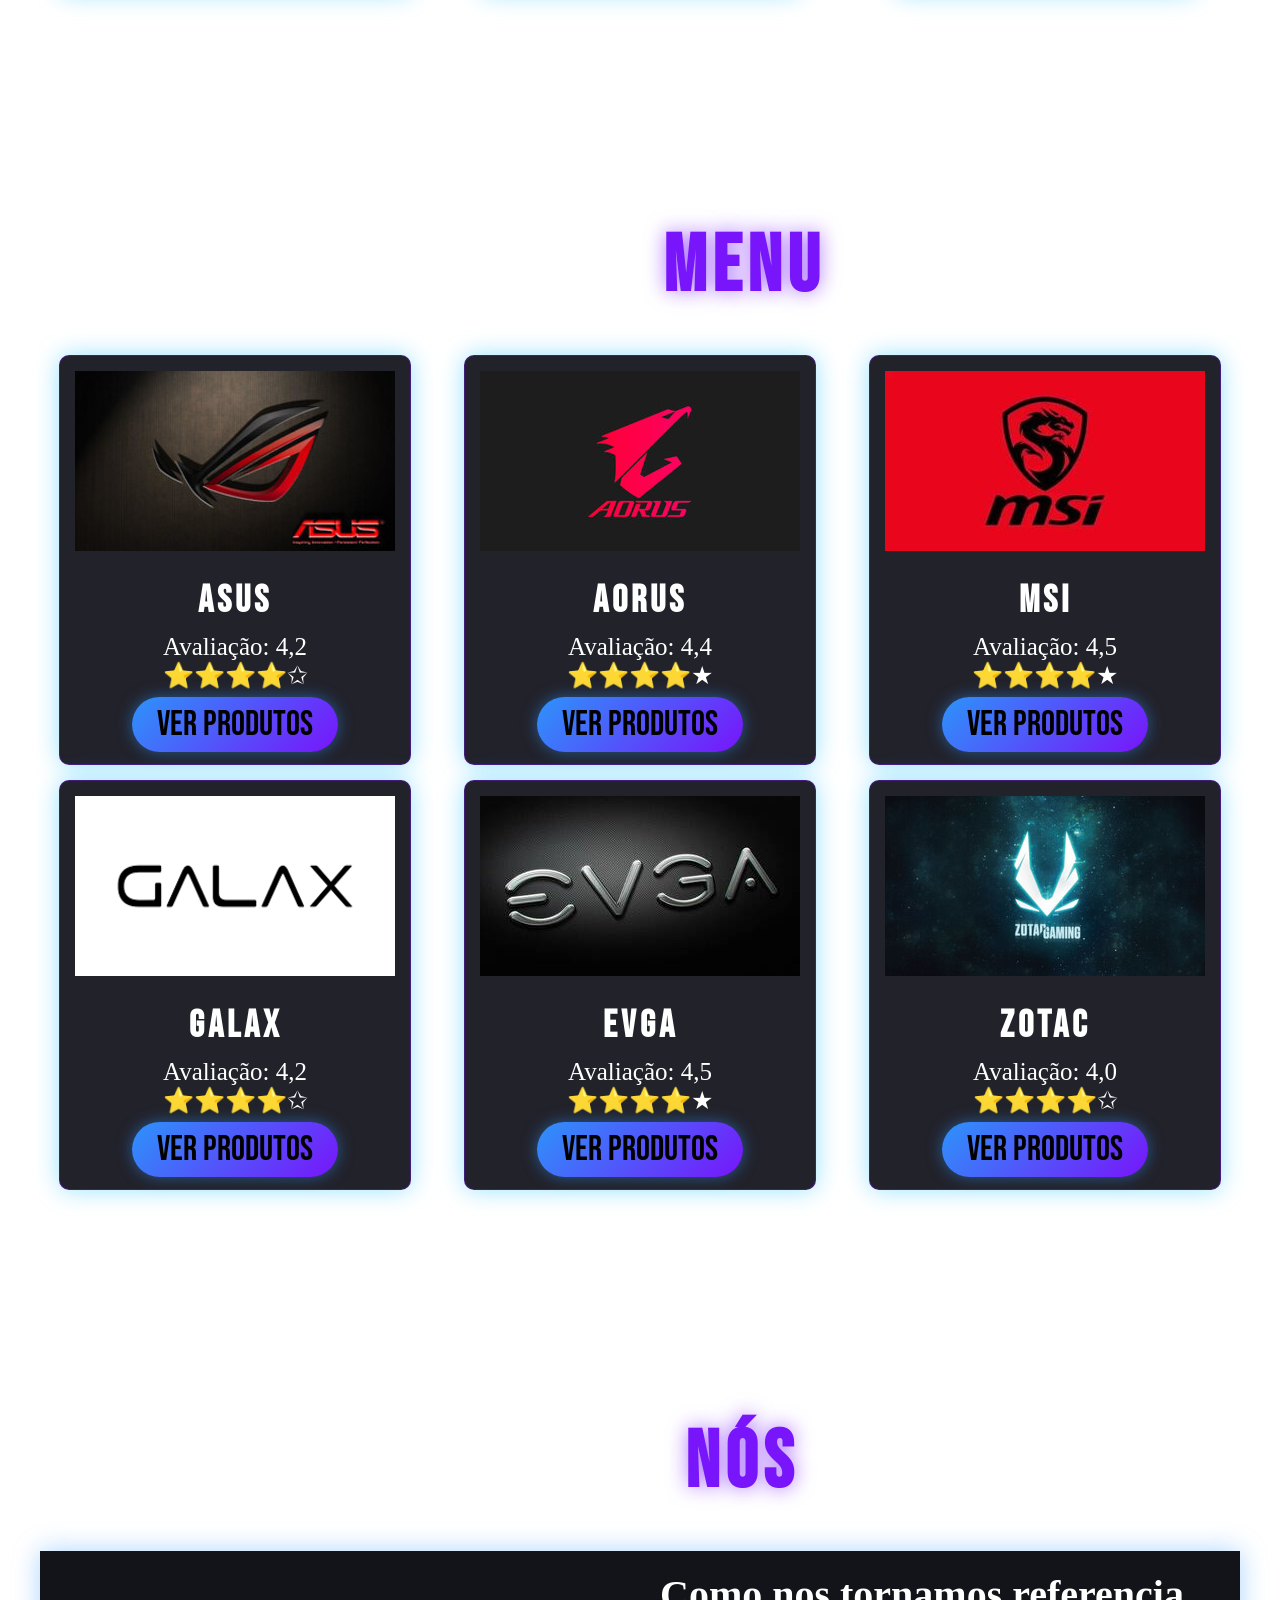
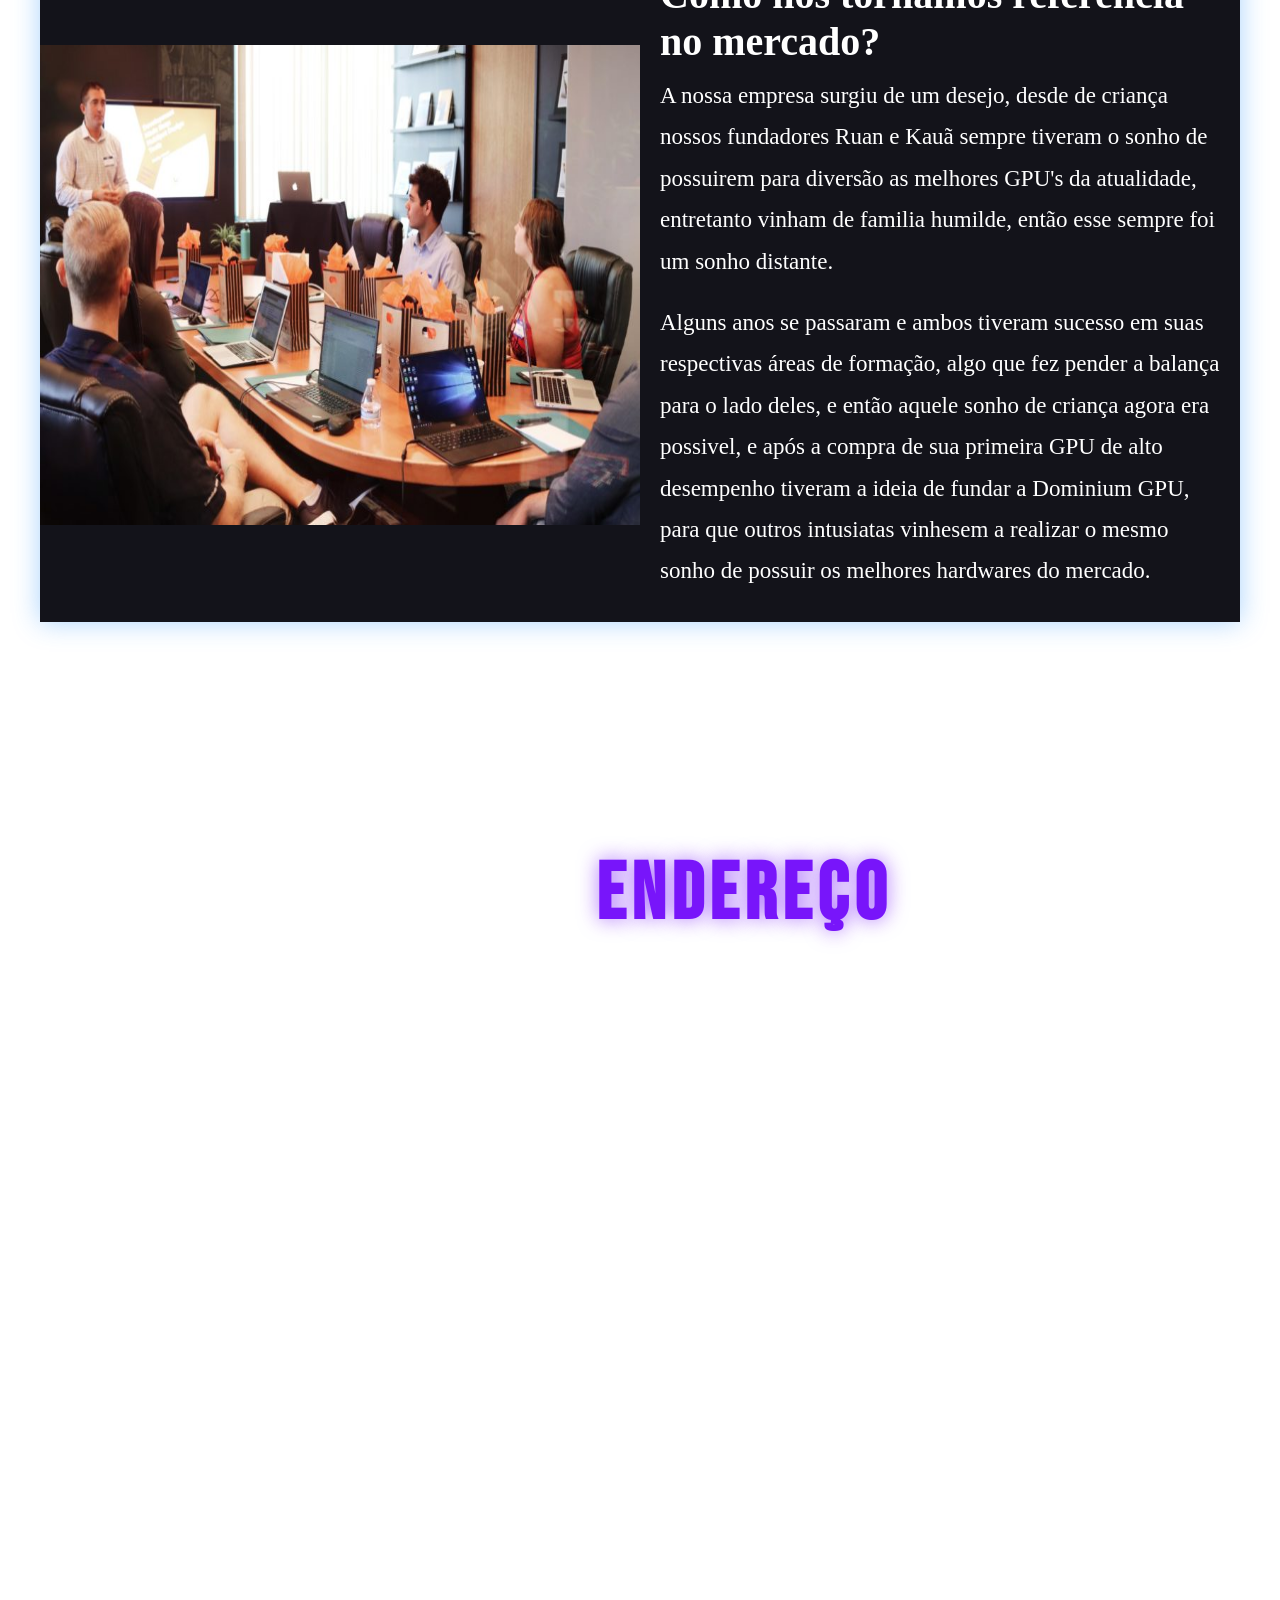
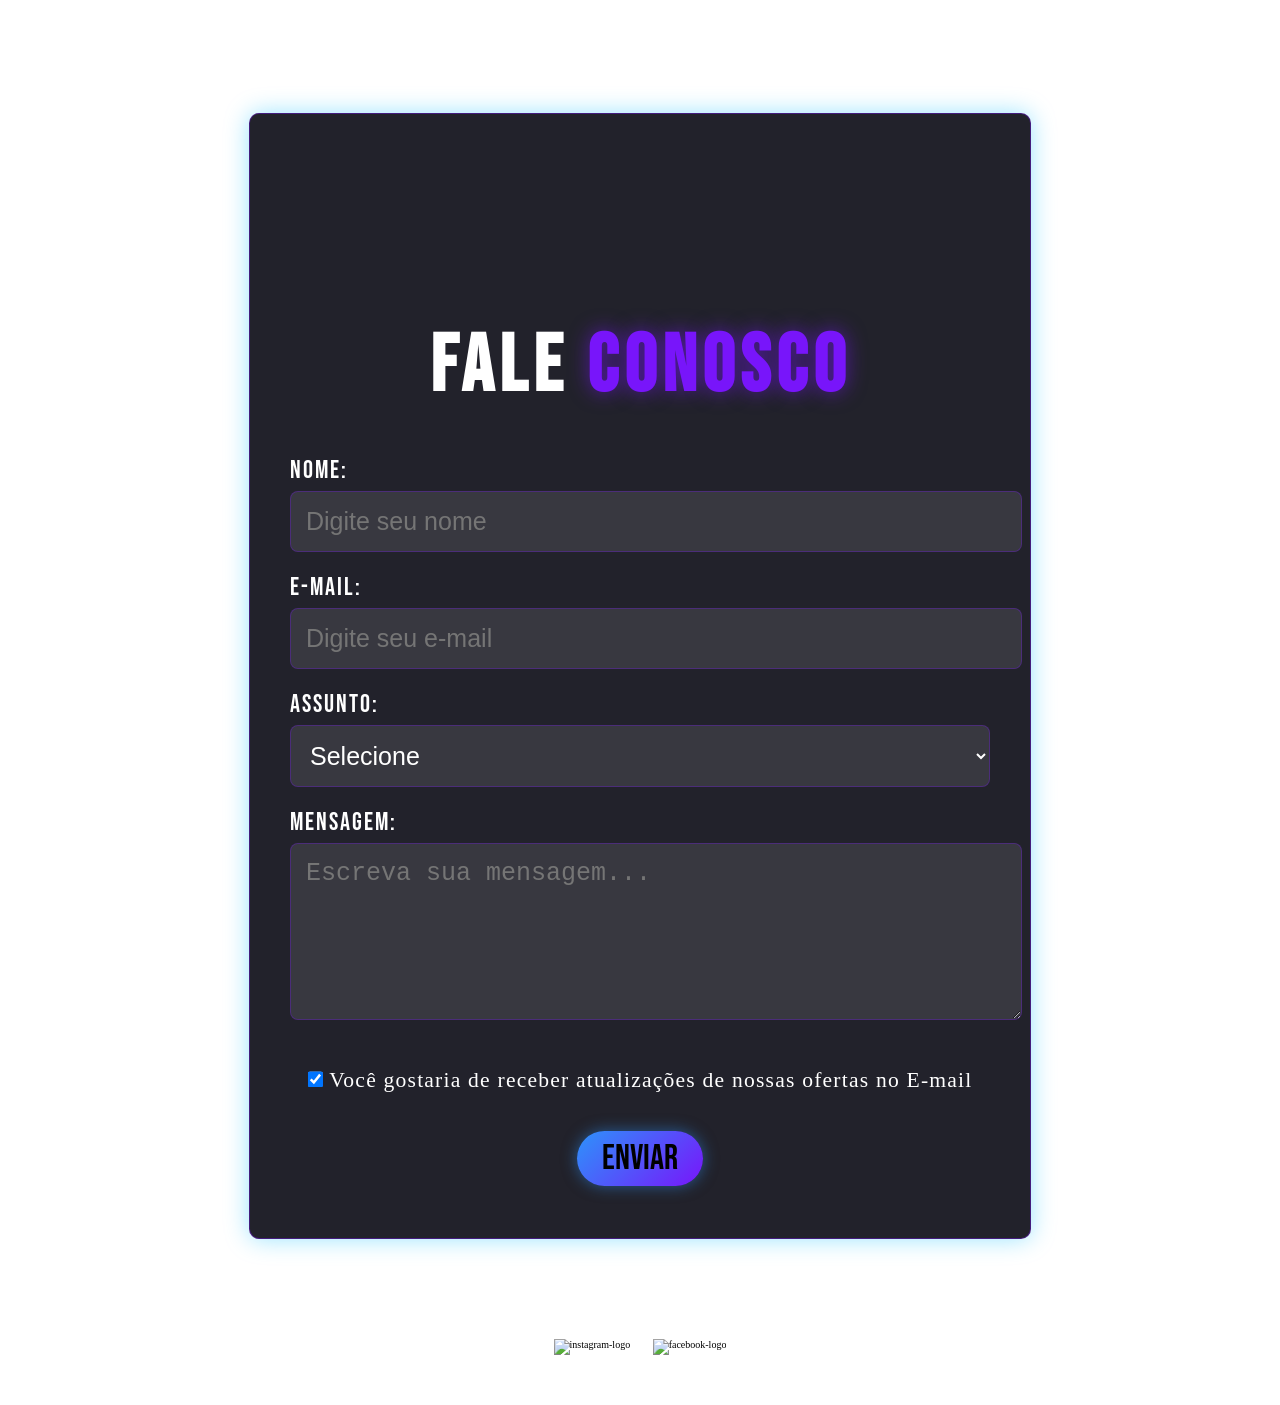
==== commit 344d0105: "ADD de botão de login e formulario do fale conosco. Nesse commit foi retirada algumas informações qu" ====
--- a/index.html
+++ b/index.html
@@ -13,7 +13,6 @@
 <body>
 
     <header class="header">
-        <section>
 
         <a href="#" class="logo">
             <img src="logo-pag.png" alt="logo">
@@ -21,21 +20,28 @@
 
         <nav class="navbarra"> 
             <a href="#">Home</a>
-            <a href="#ofertas"> Ofertas</a>
+            <a href="#ofertas">Ofertas</a>
             <a href="#marcas">marcas</a>
             <a href="#about">Sobre</a>
             <a href="#address">Endereço</a>
+            <a href="#contato">Contato</a>
         </nav>
 
         <div class="icons">
 
             <img width="50" height="50" src="lupa.png" alt="Lupa">
             
-            <img width="50" height="50" src="cart.png" alt="Carrinho">
-
-        </div>
-
-        </section>
+            <img width="50" height="50" src="cart.png" alt="Carrinho">    
+        
+        </div>
+
+        <nav class="login"> 
+
+            <a href="#login">Login</a> 
+            <img width="50" height="49.4" src="user.png" alt="img user"/>
+        
+        </nav>
+        
     </header>
 
     <div class="home-container">
@@ -184,6 +190,45 @@
 
     </section>
 
+    <section class="formulario" id="contato">
+  <h2 class="title">Fale <span>Conosco</span> </h2>
+
+  <form action="#" method="post" class="form-box">
+    <div class="input-group">
+      <label  for="nome">Nome:</label>
+      <input type="text" id="nome" name="nome" placeholder="Digite seu nome" required>
+    </div>
+
+    <div class="input-group">
+      <label for="email">E-mail:</label>
+      <input type="email" id="email" name="email" placeholder="Digite seu e-mail" required>
+    </div>
+
+    <div class="input-group">
+      <label for="assunto">Assunto:</label>
+      <select id="assunto" name="assunto" required>
+        <option class="option" value="">Selecione</option>
+        <option class="option" value="suporte">Suporte Técnico</option>
+        <option class="option" value="parcerias">Parcerias</option>
+        <option class="option" value="sugestao">Sugestão</option>
+      </select>
+    </div>
+
+    <div class="input-group">
+      <label for="mensagem">Mensagem:</label>
+      <textarea id="mensagem" name="mensagem" rows="5" placeholder="Escreva sua mensagem..." required></textarea>
+    </div>
+
+    <fieldset>
+        <div class="input-check"> 
+            <input type="checkbox" name="check-email"  id="iemail" checked> <Label for="iemail" >Você gostaria de receber atualizações de nossas ofertas no E-mail </Label>
+        </div>
+    </fieldset>
+
+    <button type="submit" class="btn-card">Enviar</button>
+  </form>
+</section>
+
     <section class="footer">
         <div class="share">
             <img width="54" height="54" src="https://img.icons8.com/3d-fluency/94/instagram-logo.png" alt="instagram-logo"/>
--- a/css/style.css
+++ b/css/style.css
@@ -33,35 +33,77 @@
     margin: 0 auto;
     max-width: 1200px;
   }
-  
+
   .logo img{
-   width: 80%;
+   width: 80px;
    height: auto;
   }
 
   .logo img:hover {
-    width: 100%;
-  }
-
-  .header{
-    position: fixed;
-    top: 0;
-    left: 0;
-    right: 0;
-    z-index: 99;
-    height: 145px;
-    border-bottom: var(--border);
-    background-color: var(--bg);
-  }
-
-  .header section {
-    display: flex;
-    align-items: center;
-    justify-content: space-between;
-    padding-top: 1.5rem;
-    padding-bottom: 1.5rem;
-
-  }
+    transform: scale(1.5);
+  }
+
+  .icons img:hover {
+    transform: scale(1.1);
+    cursor: pointer;
+}
+
+.icons img:hover {
+    width: 60px;
+    height: 60px;
+}
+
+.header {
+  position: fixed;
+  top: 0;
+  left: 0;
+  z-index: 1000;
+  width: 100%;
+  height: 124px;
+  border-bottom: var(--border);
+  background-color: var(--bg);
+  display: flex;
+  justify-content: flex-end;
+  align-items: center;
+  padding: 0.8rem 2rem; 
+  flex-wrap: wrap;
+  gap: 1.5rem; 
+}
+
+.login {
+  display: flex;
+  align-items: center;
+  gap: 1rem;
+  margin-right: 50rem;
+}
+
+.login a {
+  font-size: 4rem;
+  letter-spacing: 0.3rem;
+  color: #fff;
+  font-family: "Bebas Neue", sans-serif;
+  text-decoration: none;
+  background: linear-gradient(135deg, var(--main-color), var(--purple));
+  padding: 0.5rem 1.5rem;
+  border-radius: 8px;
+  transition: 0.3s;
+}
+
+.login img {
+  width: 60px;
+  height: 60px;
+  object-fit: cover;
+  background: linear-gradient(135deg, var(--main-color), var(--purple));
+  border-radius: 8px;
+  transition: 0.3s;
+}
+
+.login a:hover,
+.login img:hover {
+  transform: scale(1.1);
+  background-color: var(--purple);
+  cursor: pointer;
+}
 
 .navbarra a {
     margin: 0 1.3rem;
@@ -96,7 +138,7 @@
     margin-top: 0.7rem;
     display: inline-block;
     font-family: "Bebas Neue", sans-serif;
-    border-radius: 50%;
+    border-radius: 15px;
     animation: pulse 2s infinite ease-in-out
 }
 
@@ -318,6 +360,88 @@
   flex-direction: column;
 }
 
+.formulario {
+  background: rgba(10, 10, 20, 0.9);
+  border: 1px solid rgba(120,21,250,0.4);
+  box-shadow: 0 0 25px rgba(1,187,255,0.4);
+  border-radius: 1rem;
+  padding: 4rem;
+  max-width: 700px;
+  margin: 5rem auto;
+  text-align: center;
+}
+
+.form-box {
+  display: flex;
+  flex-direction: column;
+  gap: 2rem;
+}
+
+.input-group {
+  display: flex;
+  flex-direction: column;
+  align-items: flex-start;
+  text-align: left;
+}
+
+.input-group label {
+  color: #fff;
+  font-size: 2.5rem;
+  margin-bottom: 0.5rem;
+  font-family: "Bebas Neue", sans-serif;
+  letter-spacing: 0.2rem;
+}
+
+.input-group input,
+.input-group select,
+.input-group textarea {
+  width: 100%;
+  padding: 1.5rem;
+  border-radius: 0.8rem;
+  background-color: rgba(255, 255, 255, 0.1);
+  color: #fff;
+  font-size: 2.5rem;
+  border: 1px solid rgba(120,21,250,0.3);
+  transition: all 0.3s ease;
+}
+
+.input-group input:focus,
+.input-group select:focus,
+.input-group textarea:focus {
+  border-color: var(--main-color);
+  box-shadow: 0 0 15px rgba(45,147,250,0.6);
+  background-color: rgba(255, 255, 255, 0.15);
+}
+
+.option {
+  color: rgb(0, 0, 0);
+  background: rgb(0, 92, 168);
+  font-family: "Bebas Neue", sans-serif;
+  font-size: 3rem;
+}
+
+.description {
+  font-family: "Bebas Neue", sans-serif;
+  font-size: 3rem;
+}
+
+.input-check {
+  color: #fff;
+  font-size: 1.8rem;
+  margin-top: 3rem;
+  align-items: center;
+  letter-spacing: 0.1rem;
+}
+
+.input-check{
+  transform: scale(1.2);
+}
+
+button[type="submit"] {
+  align-self: center;
+  margin-top: 2rem;
+}
+
 .footer {
    text-align: center;
    align-items: center;
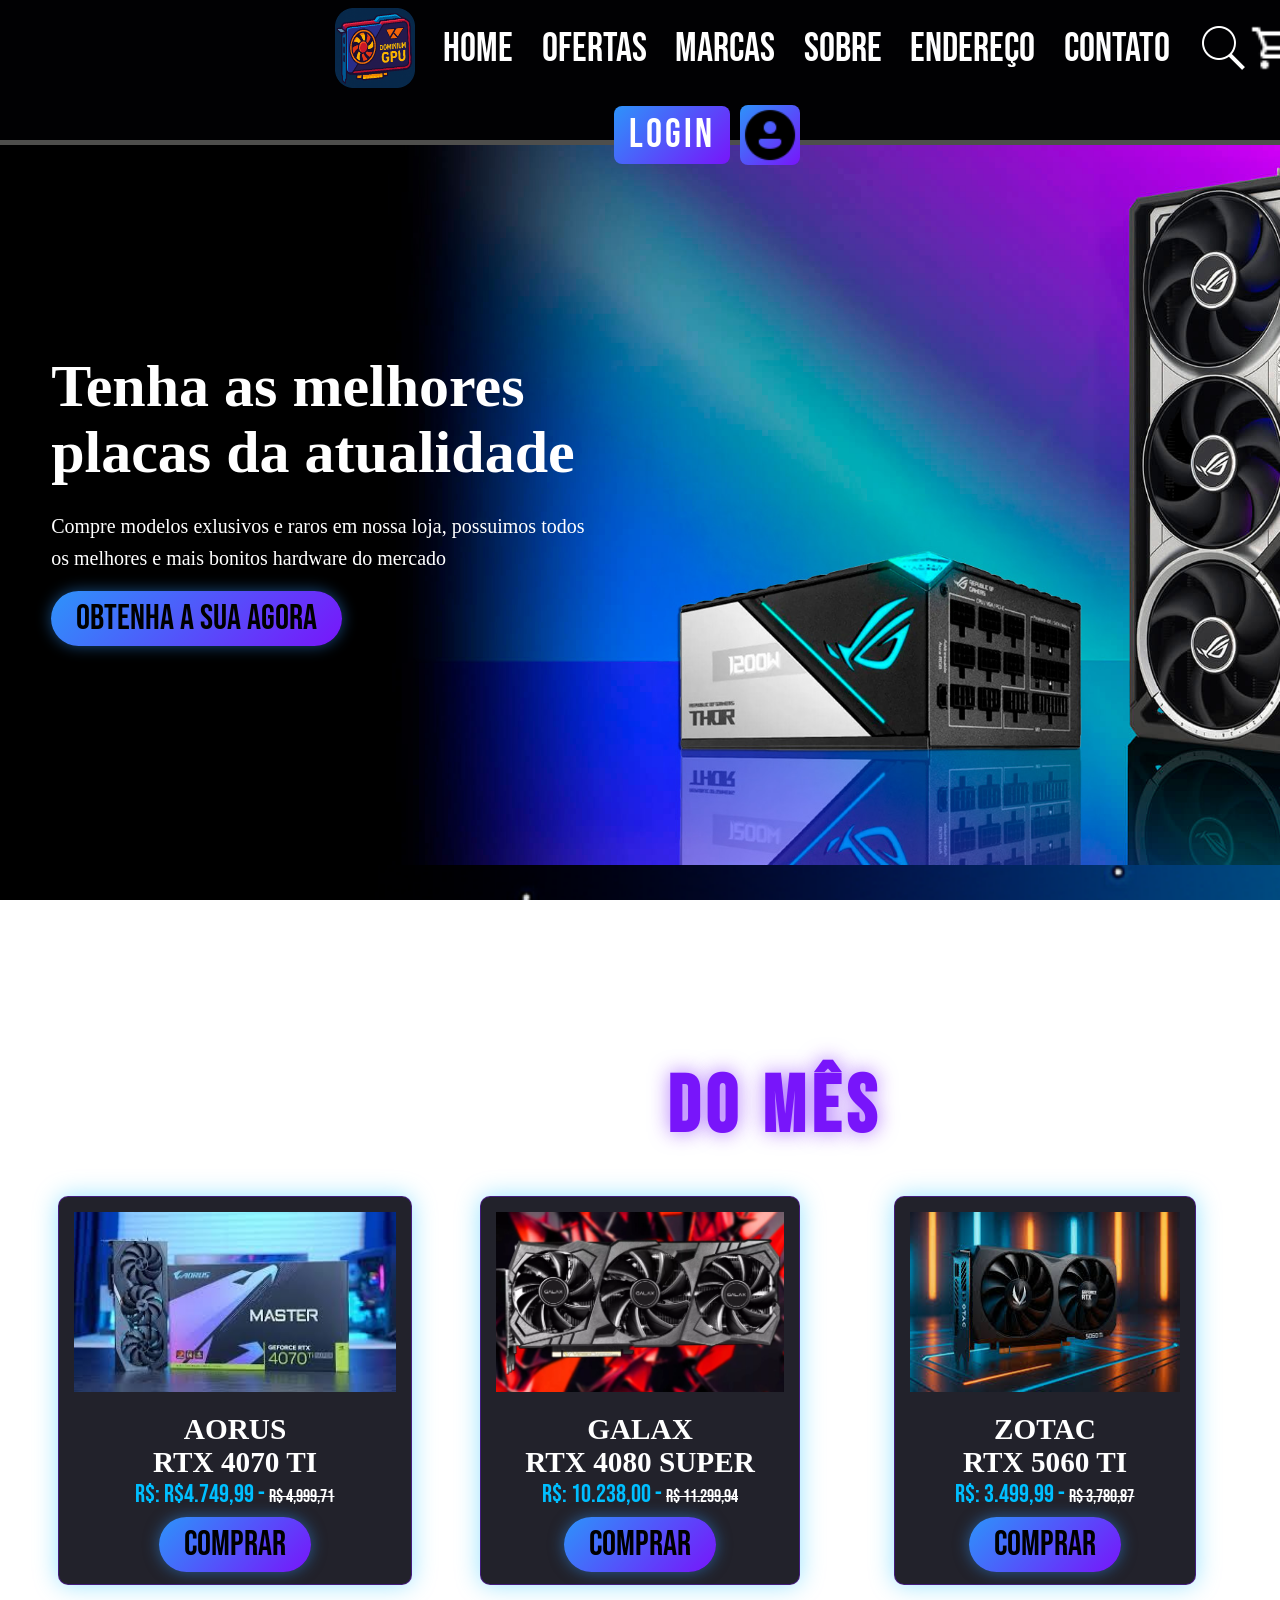
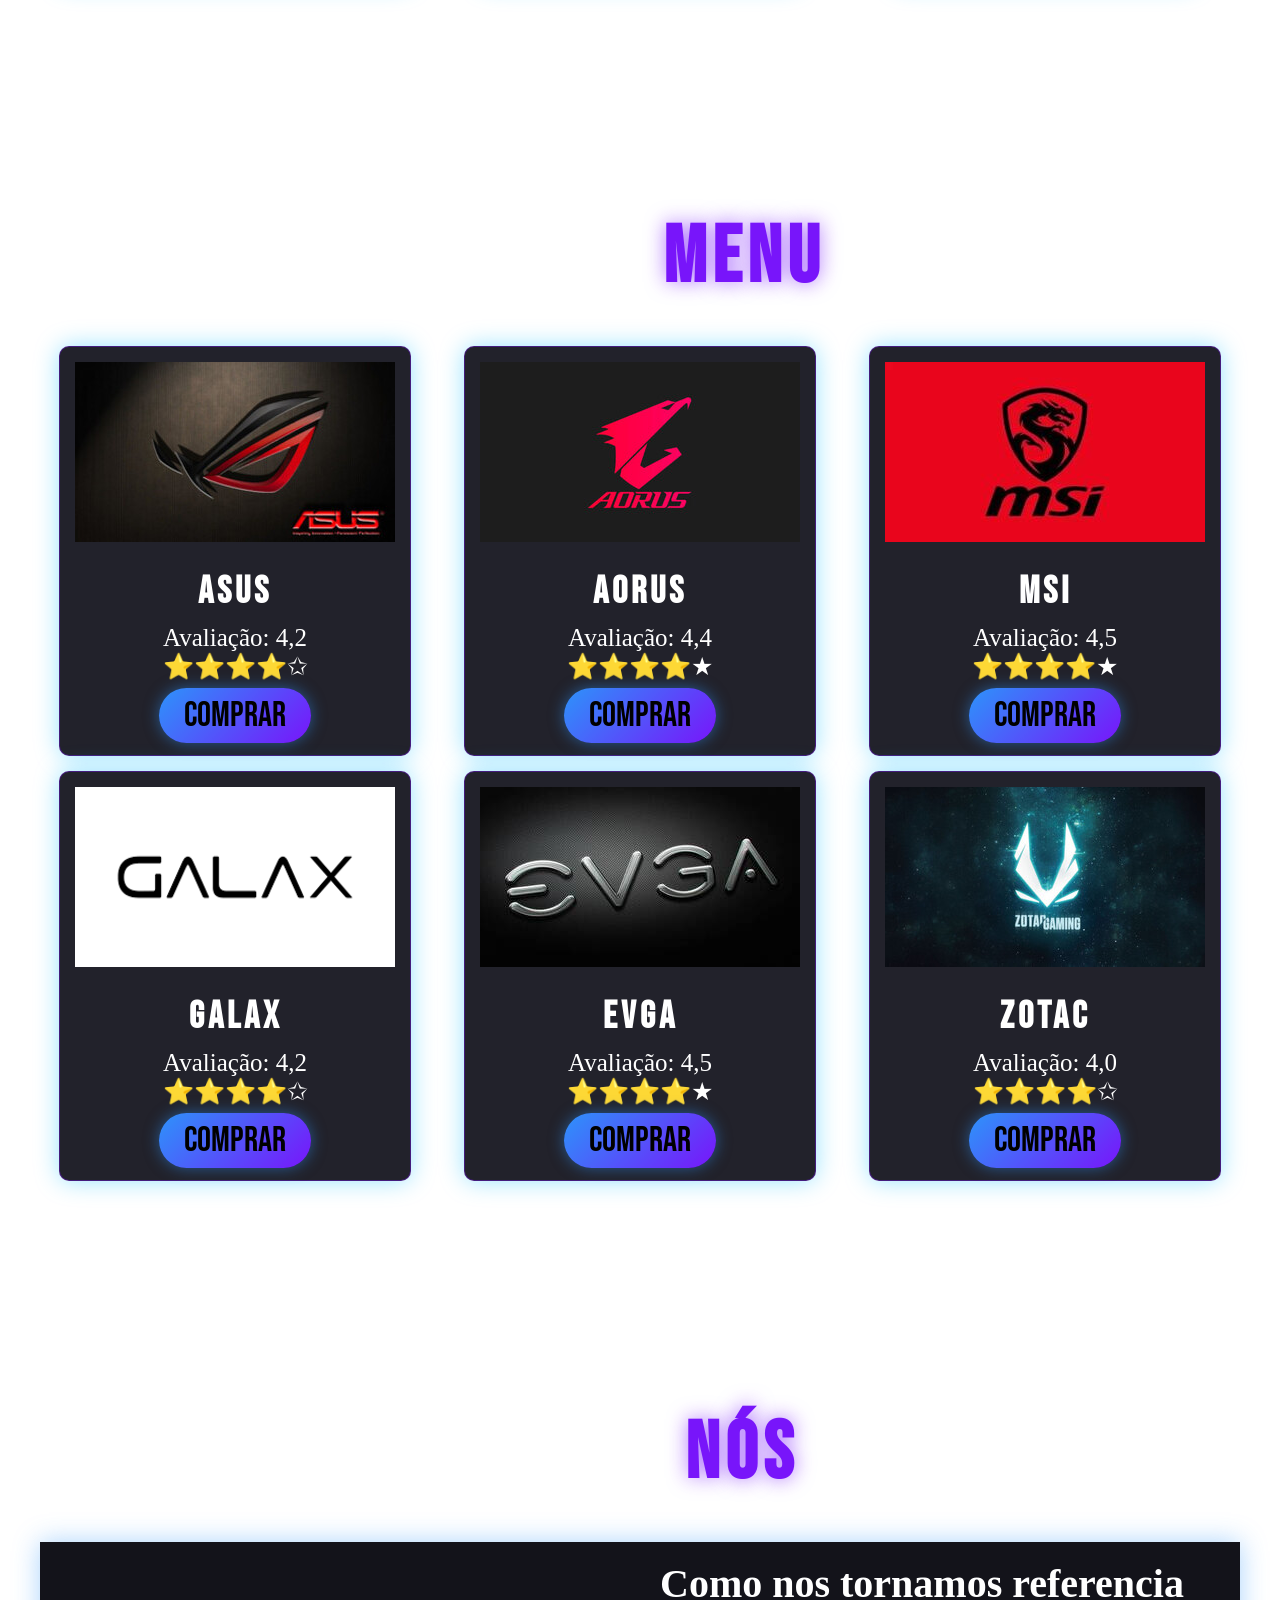
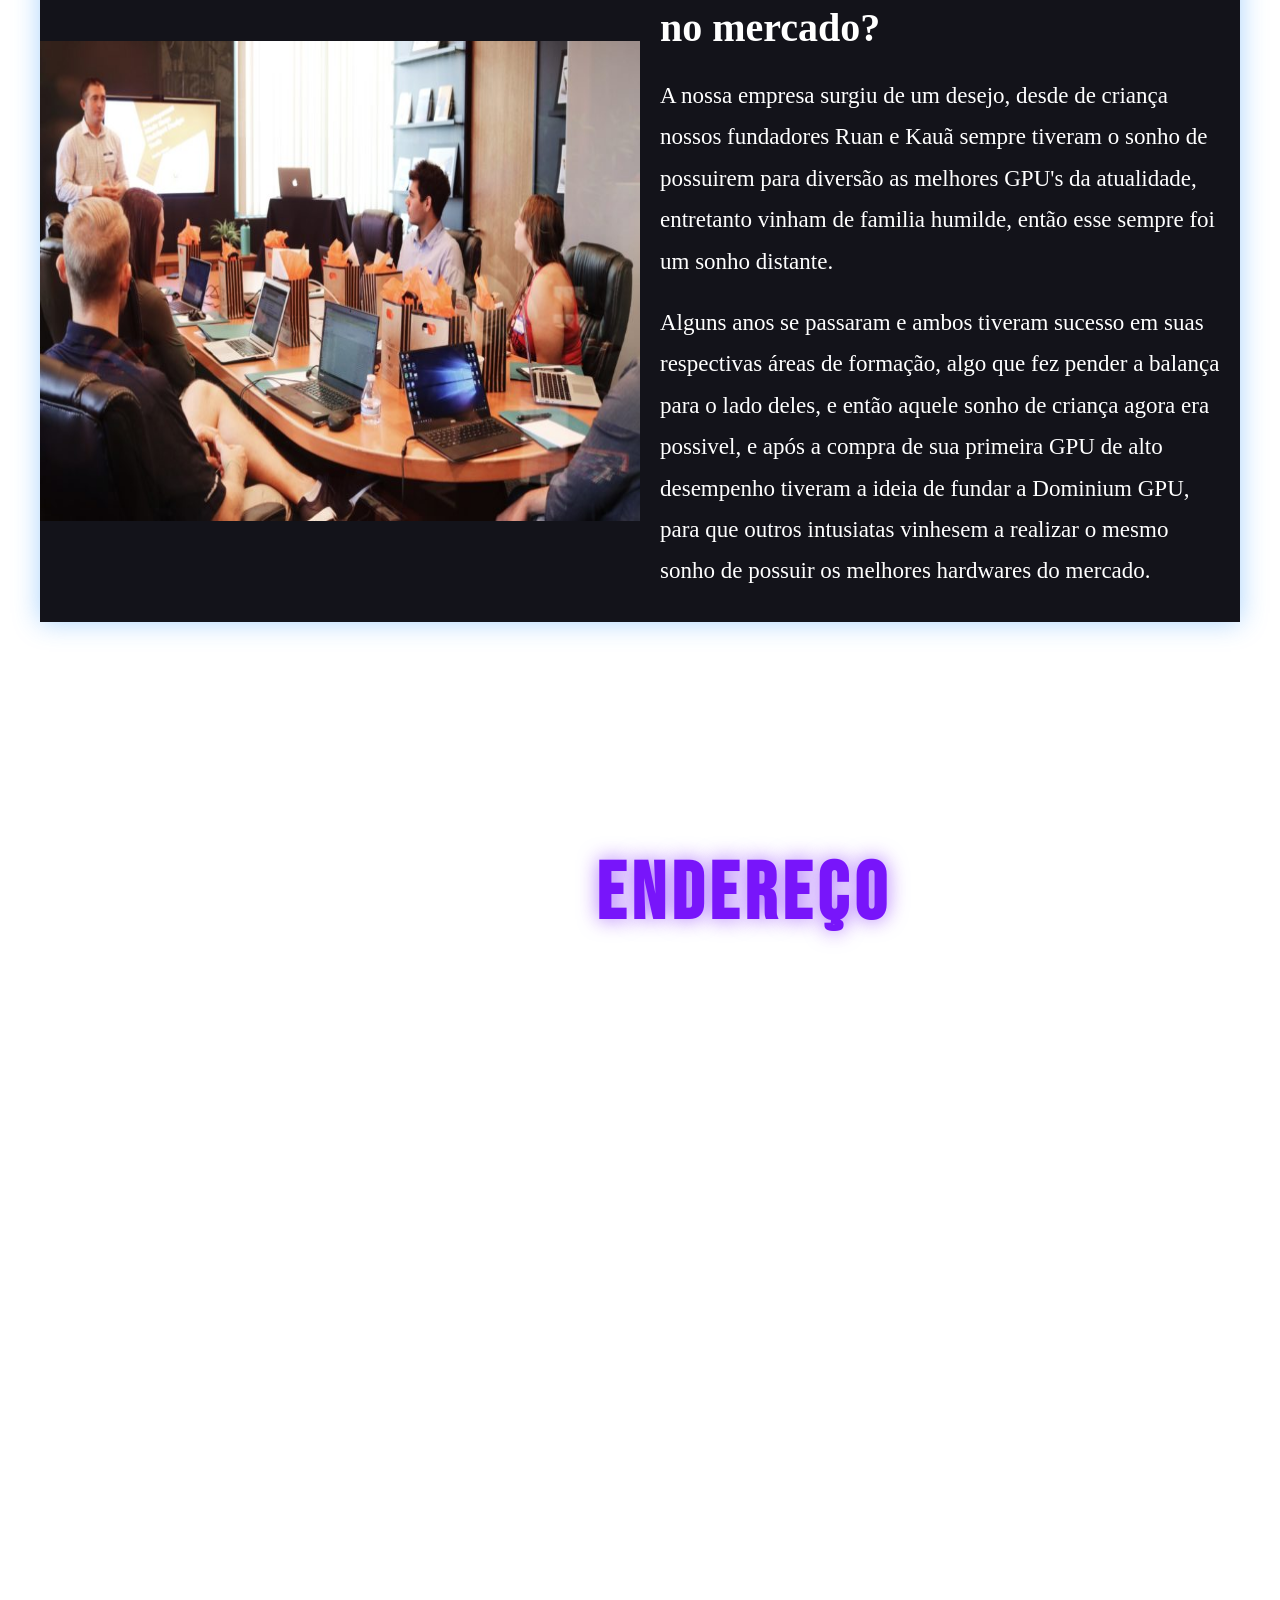
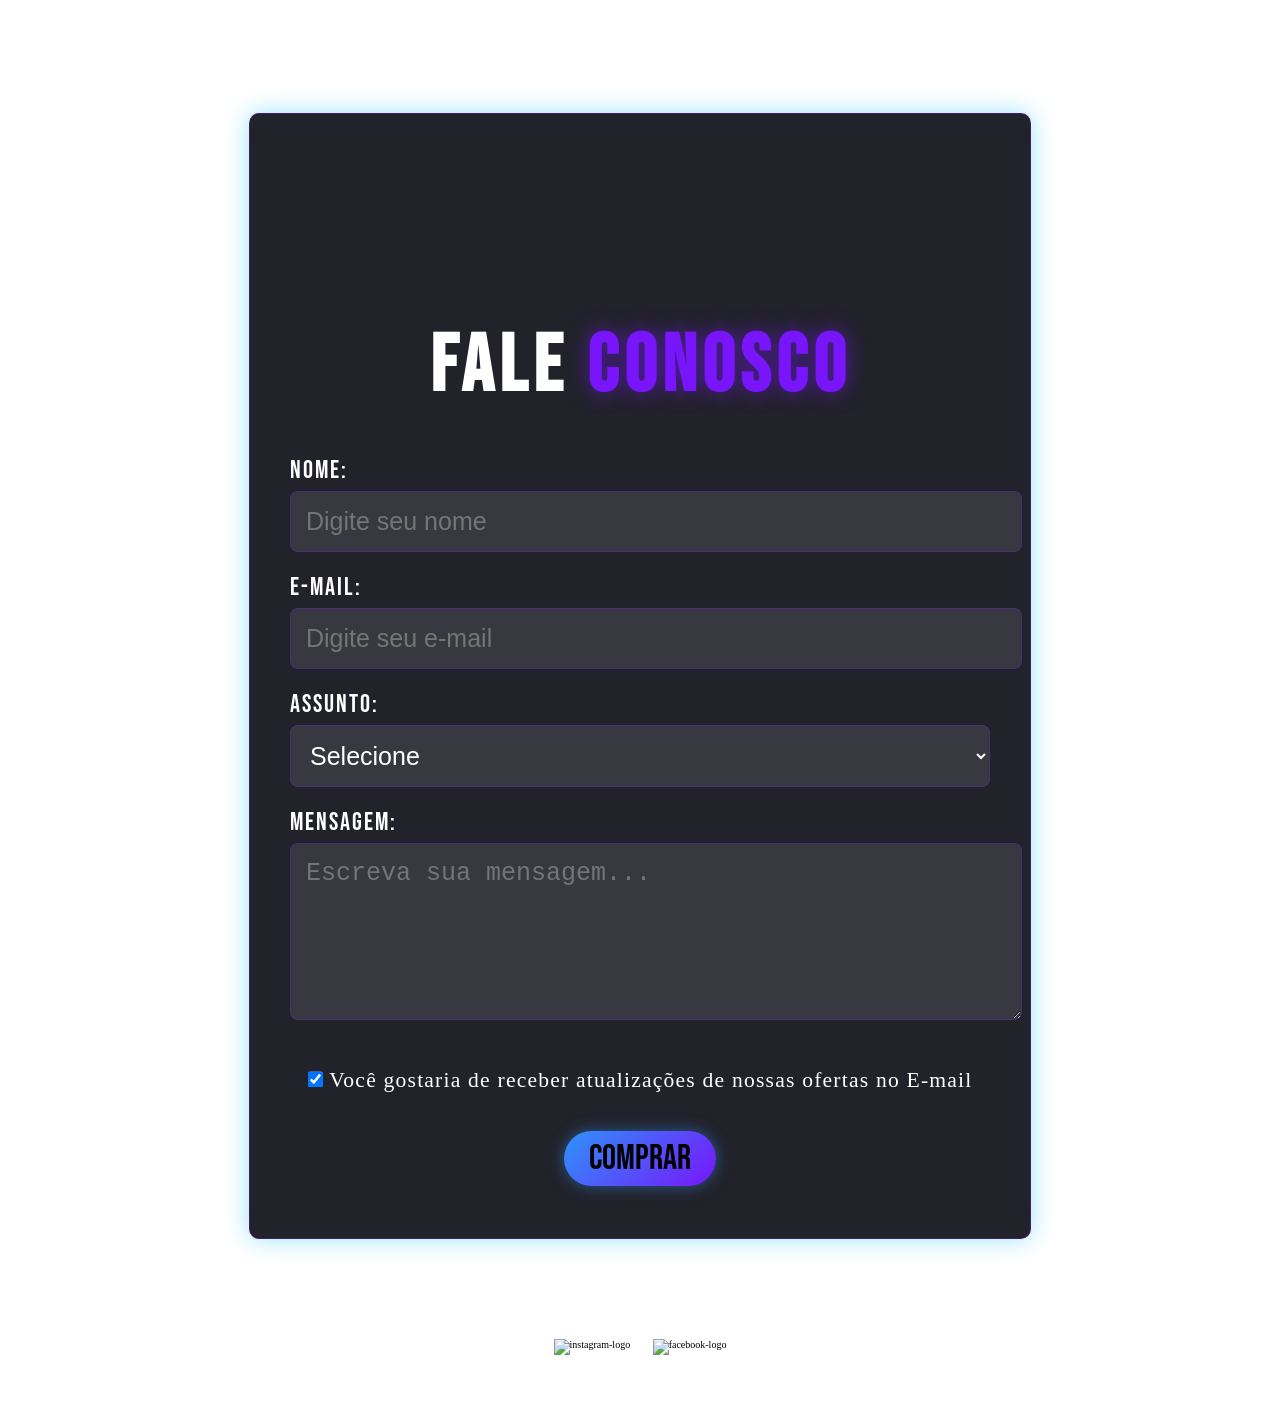
==== commit 1bf2bd64: "Adição de comentarios e pequenos ajustes" ====
--- a/index.html
+++ b/index.html
@@ -8,17 +8,15 @@
     <link rel="preconnect" href="https://fonts.gstatic.com" crossorigin>
     <link href="https://fonts.googleapis.com/css2?family=Bebas+Neue&display=swap" rel="stylesheet">
     <link rel="stylesheet" href="css/style.css">
+    <script src="Java/script.js"></script>
     <title> Dominium GPU </title>
 </head>
 <body>
-
-    <header class="header">
-
-        <a href="#" class="logo">
-            <img src="logo-pag.png" alt="logo">
-        </a>
-
-        <nav class="navbarra"> 
+    <!-- Barra de navegação no topo do site -->
+    <header class="header">   
+        <a href="#" class="logo"><img src="logo-pag.png" alt="logo"> </a> 
+        <!-- links da barra para melhor navegação -->    
+        <nav class="navbarra">
             <a href="#">Home</a>
             <a href="#ofertas">Ofertas</a>
             <a href="#marcas">marcas</a>
@@ -26,7 +24,7 @@
             <a href="#address">Endereço</a>
             <a href="#contato">Contato</a>
         </nav>
-
+        <!-- icones de carrinho e lupa -->
         <div class="icons">
 
             <img width="50" height="50" src="lupa.png" alt="Lupa">
@@ -34,7 +32,7 @@
             <img width="50" height="50" src="cart.png" alt="Carrinho">    
         
         </div>
-
+        <!-- Botão de login e icon de user -->
         <nav class="login"> 
 
             <a href="#login">Login</a> 
@@ -43,30 +41,29 @@
         </nav>
         
     </header>
-
+    <main class="hero"></main>
+    <!-- pag inicial do site -->
     <div class="home-container">
-        <section id="#home">
             <div class="content">
                 
                 <h3>Tenha as melhores placas da atualidade</h3>
                 <p>Compre modelos exlusivos e raros em nossa loja, possuimos todos os melhores e mais bonitos hardware do mercado</p>
 
-                <a href="#" class="btn">OBTENHA A SUA AGORA</a>
-                </div>
-        
-        </section>
-    </div>
-
+                <button onclick="final()" class="btn-card">Obtenha a sua agora</button>
+                </div>
+
+    </div>
+    <!-- title de oferta -->
     <section class="ofertas" id="ofertas">
         <h2 class="title">ofertas<span> do mês</span></h2>
-
+        <!-- box's de ofertas -->
         <div class="box-container">
             <div class="ofertas">
             <img src="css/imagens/Paorus.jpg" alt="Placa de video RTX AORUS 4070 TI">
                 <h3>AORUS <p>RTX 4070 TI</p></h3>
 
                 <div class="price">R$: R$4.749,99 - <span> R$ 4,999,71</span> <p></p>
-                <a href="" class="btn-card">Comprar</a>
+                <button onclick="final()" class="btn-card">Comprar</button>
                 </div>
             </div>
 
@@ -76,7 +73,7 @@
                 <h3>GALAX<p>RTX 4080 SUPER</p></h3>
 
                 <div class="price">R$: 10.238,00 - <span> R$ 11.299,94</span><p></p>
-                <a href="" class="btn-card"> Comprar</a>
+                <button onclick="final()" class="btn-card">Comprar</button>
                 </div>
             </div>
 
@@ -86,16 +83,16 @@
                 <h3>ZOTAC <p>RTX 5060 TI</p></h3>
                 
                 <div class="price">R$: 3.499,99 - <span> R$ 3,780,87</span><p></p>
-                <a href="" class="btn-card">Comprar</a>
-                </div>
-            </div>
-        </div>
-
-    </section>
-
+                <button onclick="final()" class="btn-card">Comprar</button>
+                </div>
+            </div>
+        </div>
+
+    </section>
+    <!-- title de menu -->
     <section class="menu" id="marcas">
         <h2 class="title"> nosso <span>menu</span></h2>
-
+        <!-- box's de menu -->
         <div class="box-container">
             
             <div class="box">
@@ -104,7 +101,7 @@
                 <h3>ASUS</h3>
                 
                 <div class="stars">Avaliação: 4,2 <p>⭐⭐⭐⭐✩</p>
-                <a href="" class="btn-card">Ver produtos</a>
+                <button onclick="final()" class="btn-card">Comprar</button>
                 </div>
 
             </div>
@@ -115,7 +112,7 @@
                 <h3>AORUS</h3>
                 
                 <div class="stars">Avaliação: 4,4 <p>⭐⭐⭐⭐★</p>
-                <a href="" class="btn-card">Ver produtos</a>
+                <button onclick="final()" class="btn-card">Comprar</button>
                 </div>
 
          </div>
@@ -126,7 +123,7 @@
                 <h3>MSI</h3>
                 
                 <div class="stars">Avaliação: 4,5 <p>⭐⭐⭐⭐★</p>
-                <a href="" class="btn-card">Ver produtos</a>
+                <button onclick="final()" class="btn-card">Comprar</button>
                 </div>
 
          </div>
@@ -137,7 +134,7 @@
                 <h3>GALAX</h3>
                 
                 <div class="stars">Avaliação: 4,2 <p>⭐⭐⭐⭐✩</p>
-                <a href="" class="btn-card">Ver produtos</a>
+                <button onclick="final()" class="btn-card">Comprar</button>
                 </div>
 
          </div>
@@ -148,7 +145,7 @@
                 <h3>EVGA</h3>
                 
                 <div class="stars">Avaliação: 4,5 <p>⭐⭐⭐⭐★</p>
-                <a href="" class="btn-card">Ver produtos</a>
+                <button onclick="final()" class="btn-card">Comprar</button>
                 </div>
 
          </div>
@@ -159,16 +156,16 @@
                 <h3>ZOTAC</h3>
                 
                 <div class="stars">Avaliação: 4,0 <p>⭐⭐⭐⭐✩</p>
-                <a href="" class="btn-card">Ver produtos</a>
-                </div>
-
-         </div>
-        
-        </div>
-
-        
-    </section>
-
+                <button onclick="final()" class="btn-card">Comprar</button>
+                </div>
+
+         </div>
+        
+        </div>
+
+        
+    </section>
+    <!-- title sobre nós -->
     <section class="about" id="about">
         <h2 class="title">SOBRE <span>NÓS</span></h2>
         <div class="row"> 
@@ -182,18 +179,19 @@
 
         </div>
     </section>
-
+    <!-- title de endereço -->
     <section class="address" id="address">
         <h2 class="title">Nosso <span>Endereço</span> </h2>
 
         <iframe src="https://www.google.com/maps/embed?pb=!1m14!1m12!1m3!1d347.6005454768594!2d-35.90349257700434!3d-7.24398582439372!2m3!1f0!2f0!3f0!3m2!1i1024!2i768!4f13.1!5e0!3m2!1sen!2sbr!4v1760212065466!5m2!1sen!2sbr" width="800" height="650" style="border:0;" allowfullscreen="" loading="lazy" referrerpolicy="no-referrer-when-downgrade"></iframe>
 
     </section>
-
+    <!-- Formulario do fale conosco -->
     <section class="formulario" id="contato">
   <h2 class="title">Fale <span>Conosco</span> </h2>
 
   <form action="#" method="post" class="form-box">
+     <!-- criação dos labels -->
     <div class="input-group">
       <label  for="nome">Nome:</label>
       <input type="text" id="nome" name="nome" placeholder="Digite seu nome" required>
@@ -207,12 +205,17 @@
     <div class="input-group">
       <label for="assunto">Assunto:</label>
       <select id="assunto" name="assunto" required>
+        <!-- opções para escolha -->
         <option class="option" value="">Selecione</option>
+        <option class="option" value="sugestao">Comprar</option>
         <option class="option" value="suporte">Suporte Técnico</option>
         <option class="option" value="parcerias">Parcerias</option>
         <option class="option" value="sugestao">Sugestão</option>
-      </select>
-    </div>
+
+        
+        </select>
+    </div>
+
 
     <div class="input-group">
       <label for="mensagem">Mensagem:</label>
@@ -220,15 +223,17 @@
     </div>
 
     <fieldset>
+        <!-- checkbox para msg no Email -->
         <div class="input-check"> 
             <input type="checkbox" name="check-email"  id="iemail" checked> <Label for="iemail" >Você gostaria de receber atualizações de nossas ofertas no E-mail </Label>
         </div>
     </fieldset>
 
-    <button type="submit" class="btn-card">Enviar</button>
+    <button onclick="final()" type="submit" class="btn-card">Comprar</button>
   </form>
 </section>
 
+    <!-- icons de instagram e facebock-->
     <section class="footer">
         <div class="share">
             <img width="54" height="54" src="https://img.icons8.com/3d-fluency/94/instagram-logo.png" alt="instagram-logo"/>
--- a/css/style.css
+++ b/css/style.css
@@ -1,3 +1,4 @@
+ /* Criação de variaveis */
 :root {
     --main-color: #2d93fa;
     --black: #13131A;
@@ -7,6 +8,7 @@
     font-size: 10px;
     }
 
+  /* configs gerais */
 * {
     margin: 0;
     padding: 0;
@@ -17,17 +19,18 @@
     transition: 0.2s linear;
   }
 
+  /* imagem de back da pag */
   body {
   background-image: url(imagens/Galaxia\ backg.png);
   background-repeat: no-repeat;
   background-size: cover;
   background-position: center center;
   background-attachment: fixed;
-  padding-top: 145px;
   position: relative;
   overflow-x: hidden;
   }
 
+  /* Espaçamento das box */
   section {
     padding: 3rem 2rem;
     margin: 0 auto;
@@ -53,6 +56,7 @@
     height: 60px;
 }
 
+/* posicionamento e configs do header */
 .header {
   position: fixed;
   top: 0;
@@ -77,6 +81,7 @@
   margin-right: 50rem;
 }
 
+/* configs do botão login */
 .login a {
   font-size: 4rem;
   letter-spacing: 0.3rem;
@@ -105,6 +110,7 @@
   cursor: pointer;
 }
 
+/* configs dos textos na barra de navegação */
 .navbarra a {
     margin: 0 1.3rem;
     font-size: 4rem;
@@ -129,6 +135,7 @@
     height: 60px;
 }
 
+/* Configs do botão da pag inicial */
 .btn {
     background: linear-gradient(135deg, var(--main-color), var(--purple));
     color: #000000;
@@ -142,6 +149,7 @@
     animation: pulse 2s infinite ease-in-out
 }
 
+/* animação de pulse no botão inicial */
 @keyframes pulse {
   0% {
     transform: scale(1);
@@ -154,6 +162,7 @@
   }
 }
 
+/* configs dos botões das boxes do site */
 .btn-card {
     color: #000000;
     padding: 0.6rem 2.5rem;
@@ -175,42 +184,63 @@
   letter-spacing: 0.2rem;
 }
 
+/* imagem principal do site */
 .home-container {
-    background: url("./imagens/5090-rog.jpg") center/cover no-repeat;
-    height: 81vh;
-    background-position: center;
-    background-size: cover;
-    animation: zoomIn 6s ease-in-out infinite alternate;
-}
-
+  background: url("./imagens/5090-rog.jpg") center/cover no-repeat;
+  margin-top: 145px;
+  min-height: 100vh; 
+  display: flex;
+  align-items: center;         
+  justify-content: flex-start;
+  animation: zoomIn 6s ease-in-out infinite alternate;
+  padding: 0 8vw;             
+}
+
+/* efeito de Zoom constante na imagem */
 @keyframes zoomIn {
   from { background-size: 100%; }
   to { background-size: 110%; }
 }
 
-.home-container section {
-  display: flex;
-  align-items: center;
-  min-height: 100vh;
-}
-
+/* alinhamento do conteúdo */
 .content {
   max-width: 60rem;
-}
-
+  width: 100%;
+  text-align: left;
+}
+
+/* título */
 .content h3 { 
   color: #fff;
-  font-size: 6rem;
- 
-}
-
+  font-size: clamp(2.5rem, 6vw, 6rem);
+  line-height: 1.1;
+  margin-bottom: 1.5rem;
+}
+
+/* conteudo */
 .content p {
   color: #fff;
-  font-size: 2rem;
-  line-height: 1.5;
+  font-size: clamp(1.4rem, 2vw, 2rem); 
+  line-height: 1.6;
   padding: 1rem 0;
-}
-
+  max-width: 55ch;
+  margin: 0; 
+}
+
+/* " Responsividade " */
+@media (min-width: 600px) {
+  .home-container {
+    min-height: 80vh;
+    background-position: top center;
+    padding: 0 4vw;
+  }
+
+  .content {
+    text-align: left;
+  }
+}
+
+/* titulos de paginas */
 .title {
 padding-top: 145px;
   font-size: 8rem;
@@ -223,6 +253,7 @@
   letter-spacing: 0.6rem;
 }
 
+/* Titulos de paginas */
 .title span {
   color: var(--purple);
   text-transform: uppercase;
@@ -230,6 +261,7 @@
   text-shadow: 0 0 20px rgba(120,21,250,0.6);
 }
 
+/* sobre nós */
 .about .row {
   display: flex;
   align-items: center;
@@ -259,6 +291,7 @@
   line-height: 1.8;
 }
 
+/* configurações das box de compra*/
 .menu .box-container {
   display: grid;
   grid-template-columns: repeat(auto-fit, minmax(30rem, 1fr ));
@@ -306,6 +339,7 @@
   font-size: 2.5rem ; 
 }
 
+/* configs de box de ofertas */
 .ofertas .box-container {
   display: grid;
   grid-template-columns: repeat(auto-fit, minmax(30rem, 1fr ));
@@ -354,12 +388,14 @@
   font-weight:lighter ;
 }
 
+/* endereço */
 .address {
   display: flex;
   align-items: center;
   flex-direction: column;
 }
 
+/* inicio do formulario */
 .formulario {
   background: rgba(10, 10, 20, 0.9);
   border: 1px solid rgba(120,21,250,0.4);
@@ -413,6 +449,7 @@
   background-color: rgba(255, 255, 255, 0.15);
 }
 
+/* opções pre programadas para a aba de assunto */
 .option {
   color: rgb(0, 0, 0);
   background: rgb(0, 92, 168);
@@ -442,6 +479,8 @@
   margin-top: 2rem;
 }
 
+/* config dos icons de contato*/
+
 .footer {
    text-align: center;
    align-items: center;
